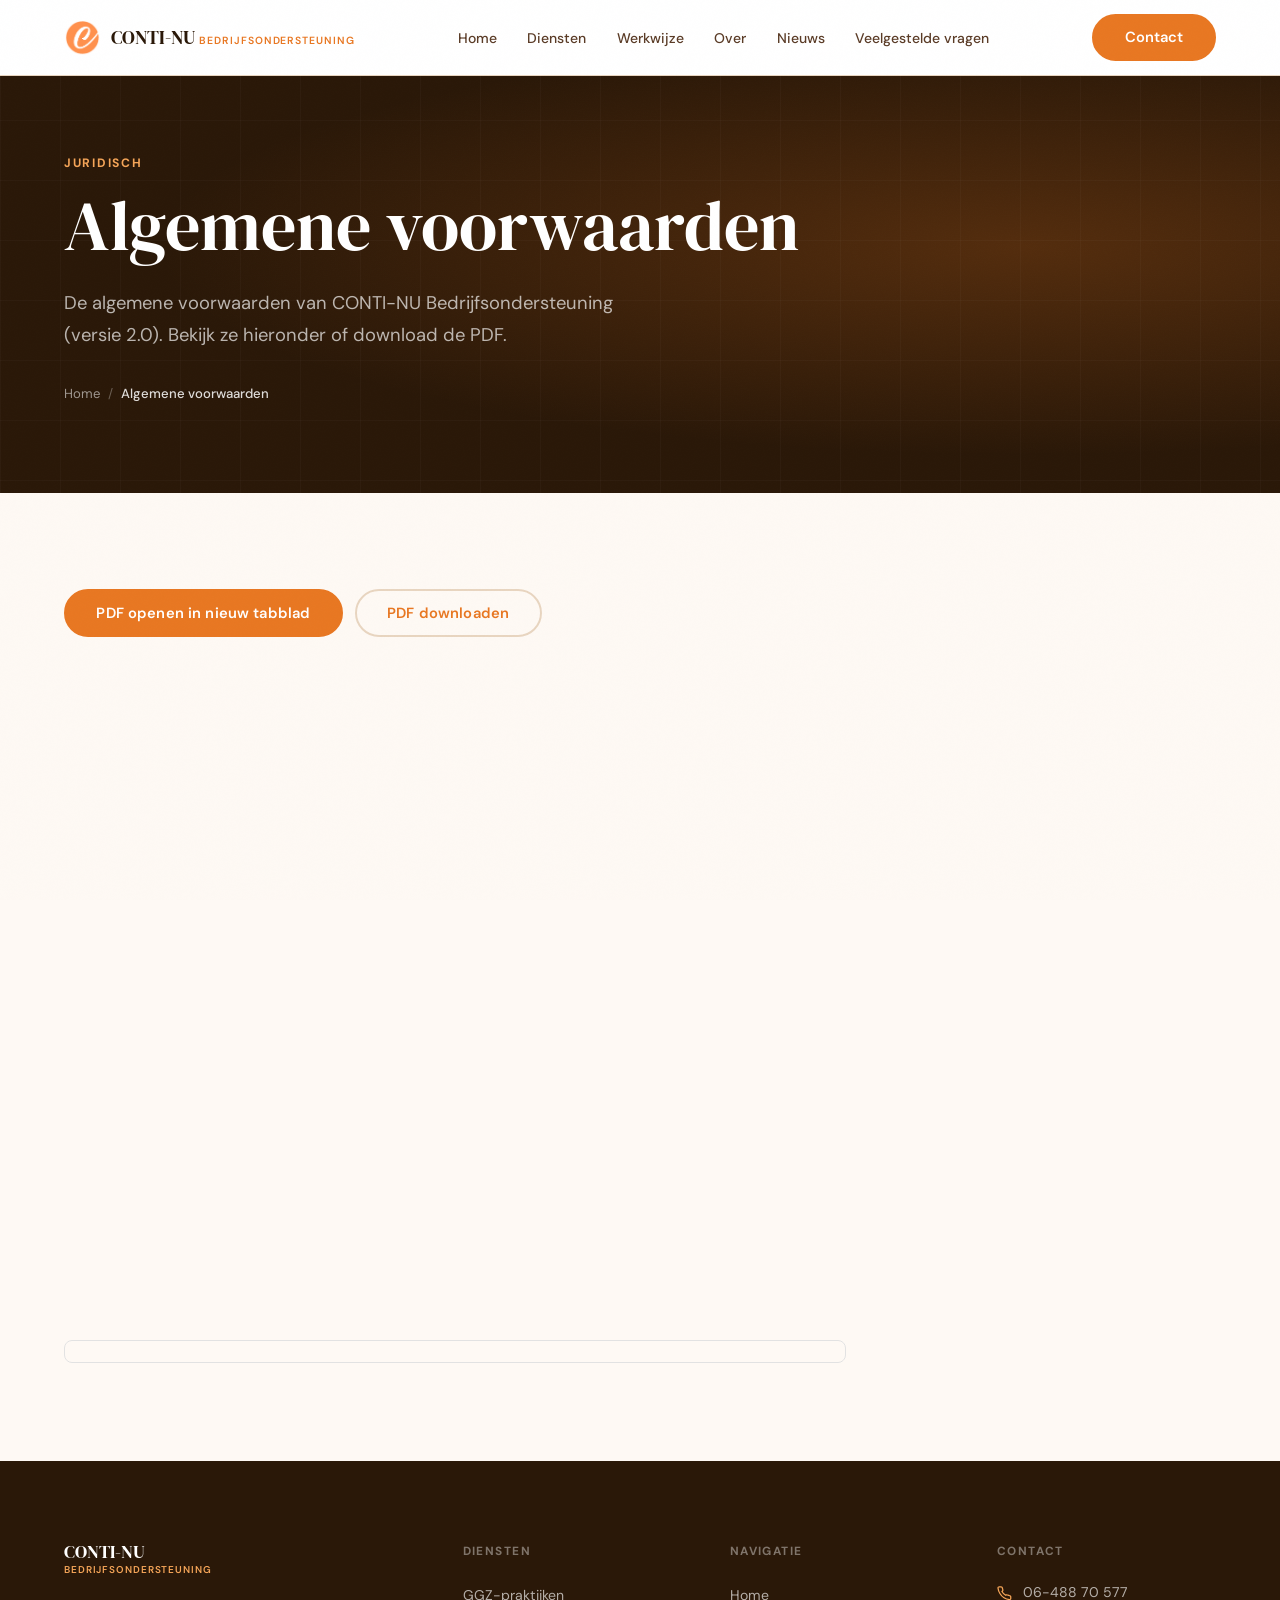
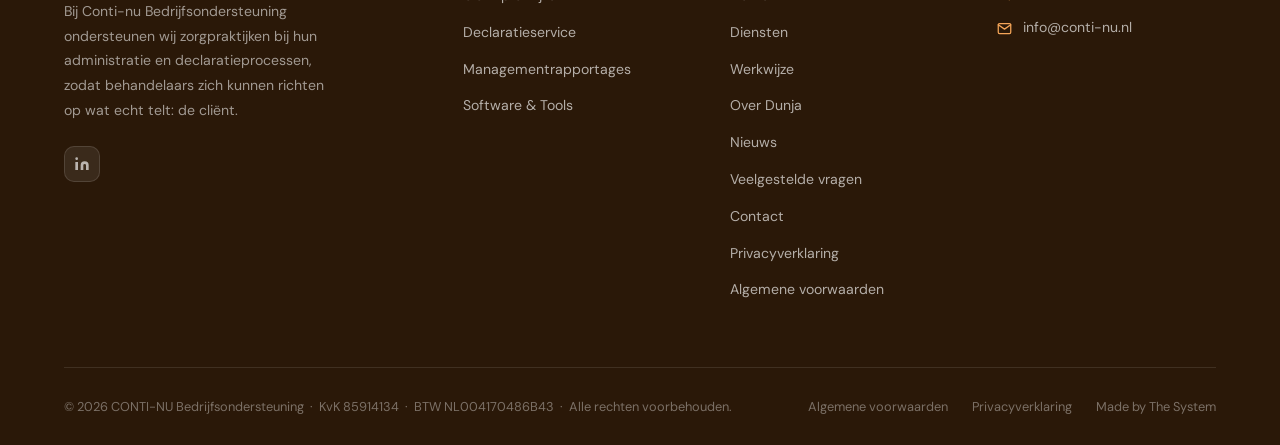
==== algemene-voorwaarden.html @ f563f88d "GGZ-herpositionering: Fysio eruit, nieuwe FAQ-pagina + logo's - Alle Fysio/FRM/FysioRoadmap-teksten " ====
<!DOCTYPE html>
<html lang="nl">
<head>
  <meta charset="UTF-8">
  <meta name="viewport" content="width=device-width, initial-scale=1.0">
  <title>Algemene voorwaarden | CONTI-NU Bedrijfsondersteuning</title>
  <meta name="description" content="Algemene voorwaarden van CONTI-NU Bedrijfsondersteuning (versie 2.0). Bekijk of download de voorwaarden als PDF.">
  <meta name="robots" content="noindex, follow">
  <link rel="canonical" href="https://conti-nu-website.vercel.app/algemene-voorwaarden">
  <link rel="icon" href="Assets/favicon.png" type="image/png">
  <link rel="stylesheet" href="css/style.css">
</head>
<body>

<!-- ═══════════════════════════════ NAVIGATION ═══ -->
<nav class="nav" id="nav" role="navigation" aria-label="Hoofdnavigatie">
  <div class="nav-inner">
    <a href="/" class="nav-logo" aria-label="CONTI-NU Bedrijfsondersteuning - Home">
      <img src="Assets/favicon.png" alt="" class="nav-logo-mark" aria-hidden="true">
      <div class="nav-logo-text">
        <span class="nav-logo-name">CONTI-NU</span>
        <span class="nav-logo-sub">Bedrijfsondersteuning</span>
      </div>
    </a>
    <ul class="nav-links" role="list">
      <li><a href="/"      class="nav-link">Home</a></li>
      <li><a href="/diensten"   class="nav-link">Diensten</a></li>
      <li><a href="/werkwijze"  class="nav-link">Werkwijze</a></li>
      <li><a href="/over"       class="nav-link">Over</a></li>
      <li><a href="/nieuws"     class="nav-link">Nieuws</a></li>
      <li><a href="/veelgestelde-vragen" class="nav-link">Veelgestelde vragen</a></li>
    </ul>
    <a href="/contact" class="btn btn-primary nav-cta">Contact</a>
    <button class="nav-hamburger" id="hamburger" aria-label="Menu openen" aria-expanded="false" aria-controls="mobile-menu">
      <span></span><span></span><span></span>
    </button>
  </div>
</nav>

<nav class="mobile-menu" id="mobile-menu" aria-label="Mobiele navigatie">
  <a href="/"     class="nav-link">Home</a>
  <a href="/diensten"  class="nav-link">Diensten</a>
  <a href="/werkwijze" class="nav-link">Werkwijze</a>
  <a href="/over"      class="nav-link">Over</a>
  <a href="/nieuws"    class="nav-link">Nieuws</a>
  <a href="/veelgestelde-vragen" class="nav-link">Veelgestelde vragen</a>
  <a href="/contact"   class="btn btn-primary">Contact opnemen</a>
</nav>

<header class="page-hero">
  <div class="page-hero-inner">
    <span class="eyebrow">Juridisch</span>
    <h1>Algemene voorwaarden</h1>
    <p class="lead">De algemene voorwaarden van CONTI-NU Bedrijfsondersteuning (versie 2.0). Bekijk ze hieronder of download de PDF.</p>
    <nav class="breadcrumb" aria-label="Kruimelpad">
      <a href="/">Home</a>
      <span class="breadcrumb-sep" aria-hidden="true">/</span>
      <strong class="breadcrumb-current" aria-current="page">Algemene voorwaarden</strong>
    </nav>
  </div>
</header>

<main>

<!-- ═══════════════════════════════ CONTENT ══════ -->
<section class="section">
  <div class="container">
    <div class="privacy-content">

      <div style="display:flex;flex-wrap:wrap;gap:12px;align-items:center;">
        <a href="Assets/Algemene-Voorwaarden-Conti-nu.pdf" class="btn btn-primary" target="_blank" rel="noopener" style="color:#fff;text-decoration:none;">PDF openen in nieuw tabblad</a>
        <a href="Assets/Algemene-Voorwaarden-Conti-nu.pdf" class="btn btn-outline" download style="text-decoration:none;">PDF downloaden</a>
      </div>

      <!-- Ingebedde PDF-viewer; valt terug op de download-link als de browser geen PDF inline toont (bv. mobiel) -->
      <object data="Assets/Algemene-Voorwaarden-Conti-nu.pdf#view=FitH" type="application/pdf"
              style="width:100%;height:80vh;min-height:600px;border:1px solid #e2e2e2;border-radius:8px;margin-top:20px;">
        <iframe src="Assets/Algemene-Voorwaarden-Conti-nu.pdf#view=FitH" title="Algemene voorwaarden CONTI-NU (PDF)"
                style="width:100%;height:80vh;min-height:600px;border:0;">
          <p>Uw browser kan deze PDF niet weergeven.
             <a href="Assets/Algemene-Voorwaarden-Conti-nu.pdf" target="_blank" rel="noopener">Klik hier om de algemene voorwaarden te openen</a>.</p>
        </iframe>
      </object>

    </div>
  </div>
</section>

</main>

<!-- ═══════════════════════════════ FOOTER ═══════ -->
<footer class="footer" role="contentinfo">
  <div class="container">
    <div class="footer-grid">

      <div class="footer-brand">
        <div class="footer-logo">

          <div>
            <div class="footer-logo-name">CONTI-NU</div>
            <div class="footer-logo-sub">Bedrijfsondersteuning</div>
          </div>
        </div>
        <p>Bij Conti-nu Bedrijfsondersteuning ondersteunen wij zorgpraktijken bij hun administratie en declaratieprocessen, zodat behandelaars zich kunnen richten op wat echt telt: de cliënt.</p>
        <div class="footer-social">
          <a href="https://www.linkedin.com/company/conti-nu/" class="footer-social-link" target="_blank" rel="noopener noreferrer" aria-label="LinkedIn van Dunja Tagliola">
            <svg viewBox="0 0 24 24" fill="currentColor" aria-hidden="true"><path d="M16 8a6 6 0 0 1 6 6v7h-4v-7a2 2 0 0 0-2-2 2 2 0 0 0-2 2v7h-4v-7a6 6 0 0 1 6-6zM2 9h4v12H2z"/><circle cx="4" cy="4" r="2"/></svg>
          </a>
        </div>
      </div>

      <div>
        <div class="footer-col-title">Diensten</div>
        <ul class="footer-links" role="list">
          <li><a href="diensten.html#ggz"          class="footer-link">GGZ-praktijken</a></li>
          <li><a href="diensten.html#declaratie"    class="footer-link">Declaratieservice</a></li>
          <li><a href="diensten.html#rapportages"   class="footer-link">Managementrapportages</a></li>
          <li><a href="diensten.html#software"      class="footer-link">Software &amp; Tools</a></li>
        </ul>
      </div>

      <div>
        <div class="footer-col-title">Navigatie</div>
        <ul class="footer-links" role="list">
          <li><a href="/"     class="footer-link">Home</a></li>
          <li><a href="/diensten"  class="footer-link">Diensten</a></li>
          <li><a href="/werkwijze" class="footer-link">Werkwijze</a></li>
          <li><a href="/over"      class="footer-link">Over Dunja</a></li>
          <li><a href="/nieuws"    class="footer-link">Nieuws</a></li>
          <li><a href="/veelgestelde-vragen" class="footer-link">Veelgestelde vragen</a></li>
          <li><a href="/contact"   class="footer-link">Contact</a></li>
          <li><a href="/privacyverklaring" class="footer-link">Privacyverklaring</a></li>
          <li><a href="/algemene-voorwaarden" class="footer-link">Algemene voorwaarden</a></li>
        </ul>
      </div>

      <div>
        <div class="footer-col-title">Contact</div>
        <div class="footer-contact-row">
          <svg viewBox="0 0 24 24" fill="none" stroke="currentColor" stroke-width="2" stroke-linecap="round" stroke-linejoin="round" aria-hidden="true"><path d="M22 16.92v3a2 2 0 0 1-2.18 2 19.79 19.79 0 0 1-8.63-3.07A19.5 19.5 0 0 1 4.69 12a19.79 19.79 0 0 1-3.07-8.67A2 2 0 0 1 3.6 1.27h3a2 2 0 0 1 2 1.72c.127.96.361 1.903.7 2.81a2 2 0 0 1-.45 2.11L7.91 8.85a16 16 0 0 0 6 6l1.27-.64a2 2 0 0 1 2.11.45c.907.339 1.85.573 2.81.7A2 2 0 0 1 22 16.92z"/></svg>
          <a href="tel:+31648870577">06-488 70 577</a>
        </div>
        <div class="footer-contact-row">
          <svg viewBox="0 0 24 24" fill="none" stroke="currentColor" stroke-width="2" stroke-linecap="round" stroke-linejoin="round" aria-hidden="true"><path d="M4 4h16c1.1 0 2 .9 2 2v12c0 1.1-.9 2-2 2H4c-1.1 0-2-.9-2-2V6c0-1.1.9-2 2-2z"/><polyline points="22,6 12,13 2,6"/></svg>
          <a href="mailto:info@conti-nu.nl">info@conti-nu.nl</a>
        </div>
      </div>

    </div>

    <div class="footer-bottom">
      <span class="footer-bottom-copy">&copy; 2026 CONTI-NU Bedrijfsondersteuning &nbsp;&middot;&nbsp; KvK 85914134 &nbsp;&middot;&nbsp; BTW NL004170486B43 &nbsp;&middot;&nbsp; Alle rechten voorbehouden.</span>
      <div class="footer-bottom-links">
        <a href="/algemene-voorwaarden">Algemene voorwaarden</a>
        <a href="/privacyverklaring">Privacyverklaring</a>
        <a href="https://thesystem.nl" target="_blank" rel="noopener">Made by The System</a>
      </div>
    </div>
  </div>
</footer>

<button class="back-to-top" id="back-to-top" aria-label="Terug naar boven">
  <svg viewBox="0 0 24 24" fill="none" stroke="currentColor" stroke-width="2.5" stroke-linecap="round" stroke-linejoin="round" aria-hidden="true"><polyline points="18 15 12 9 6 15"/></svg>
</button>

<script>
(function () {
  const nav = document.getElementById('nav');
  const btt = document.getElementById('back-to-top');
  window.addEventListener('scroll', () => {
    nav.classList.toggle('scrolled', window.scrollY > 20);
    btt.classList.toggle('visible',  window.scrollY > 400);
  }, { passive: true });

  const ham = document.getElementById('hamburger');
  const mob = document.getElementById('mobile-menu');
  ham.addEventListener('click', () => {
    const open = mob.classList.toggle('open');
    ham.classList.toggle('open', open);
    ham.setAttribute('aria-expanded', open);
    document.body.style.overflow = open ? 'hidden' : '';
  });
  mob.querySelectorAll('a').forEach(a => {
    a.addEventListener('click', () => {
      mob.classList.remove('open');
      ham.classList.remove('open');
      ham.setAttribute('aria-expanded', 'false');
      document.body.style.overflow = '';
    });
  });

  btt.addEventListener('click', () => window.scrollTo({ top: 0, behavior: 'smooth' }));
})();
</script>

</body>
</html>
---- css/style.css ----
/* ================================================
   CONTI-NU BEDRIJFSONDERSTEUNING — Design System
   Warm Dutch Editorial Premium
   Fonts: DM Serif Display + DM Sans
   ================================================ */

@import url('https://fonts.googleapis.com/css2?family=DM+Serif+Display:ital@0;1&family=DM+Sans:ital,opsz,wght@0,9..40,300;0,9..40,400;0,9..40,500;0,9..40,600;0,9..40,700;1,9..40,400&display=swap');

/* ── Design Tokens ────────────────────────────── */
:root {
  --orange:        #E87722;
  --orange-dark:   #C4611A;
  --orange-light:  #F5A558;
  --orange-pale:   #FDF0E3;
  --cream:         #FEF9F4;
  --cream-mid:     #F7EEE4;
  --cream-dark:    #EFE0CC;
  --brown:         #2A1808;
  --brown-mid:     #5A3B26;
  --brown-light:   #9A7360;
  --text:          #2A1808;
  --text-muted:    #806654;
  --border:        #E8D5C0;
  --white:         #FFFFFF;

  --sh-sm:  0 2px 12px rgba(42,24,8,.06);
  --sh:     0 4px 24px rgba(42,24,8,.09);
  --sh-md:  0 8px 40px rgba(42,24,8,.13);
  --sh-lg:  0 16px 64px rgba(42,24,8,.18);

  --r-xs:   6px;
  --r-sm:   10px;
  --r:      14px;
  --r-lg:   20px;
  --r-xl:   28px;
  --r-2xl:  40px;
  --r-full: 9999px;

  --font-d: 'DM Serif Display', Georgia, 'Times New Roman', serif;
  --font-b: 'DM Sans', -apple-system, BlinkMacSystemFont, sans-serif;

  --t:      all 0.28s ease;
  --t-slow: all 0.5s ease;

  --max-w:     1200px;
  --nav-h:     76px;
}

/* ── Reset ────────────────────────────────────── */
*,*::before,*::after { box-sizing: border-box; margin: 0; padding: 0; }
html { scroll-behavior: smooth; font-size: 16px; }
body {
  font-family: var(--font-b);
  color: var(--text);
  background: var(--cream);
  line-height: 1.7;
  overflow-x: hidden;
  -webkit-font-smoothing: antialiased;
  -moz-osx-font-smoothing: grayscale;
}
img { max-width: 100%; height: auto; display: block; }
a { text-decoration: none; color: inherit; transition: var(--t); }
ul, ol { list-style: none; }
button { font-family: var(--font-b); cursor: pointer; }

/* Grain texture overlay */
body::after {
  content: '';
  position: fixed; inset: 0;
  pointer-events: none;
  z-index: 9999;
  opacity: .35;
  background-image: url("data:image/svg+xml,%3Csvg xmlns='http://www.w3.org/2000/svg' width='300' height='300'%3E%3Cfilter id='n'%3E%3CfeTurbulence type='fractalNoise' baseFrequency='.85' numOctaves='4' stitchTiles='stitch'/%3E%3C/filter%3E%3Crect width='100%25' height='100%25' filter='url(%23n)' opacity='.04'/%3E%3C/svg%3E");
}

/* ── Typography ───────────────────────────────── */
h1,h2,h3,h4,h5,h6 {
  font-family: var(--font-d);
  font-weight: 400;
  line-height: 1.15;
  color: var(--brown);
}
h1 { font-size: clamp(2.6rem, 5.5vw, 4.75rem); }
h2 { font-size: clamp(2rem,   3.8vw, 3.2rem);  }
h3 { font-size: clamp(1.4rem, 2.5vw, 2rem);    }
h4 { font-size: clamp(1.1rem, 1.8vw, 1.35rem); }
p  { line-height: 1.78; color: var(--text-muted); }
strong { font-weight: 600; color: var(--brown); }

.lead {
  font-size: 1.15rem;
  line-height: 1.75;
  color: var(--text-muted);
}

/* ── Layout ───────────────────────────────────── */
.container { max-width: var(--max-w); margin: 0 auto; padding: 0 1.5rem; }

.section     { padding: 6rem 0; }
.section-sm  { padding: 4rem 0; }
.section-lg  { padding: 9rem 0; }

.section-dark {
  background: var(--brown);
}
.section-dark h1,.section-dark h2,.section-dark h3,.section-dark h4 { color: var(--white); }
.section-dark p { color: rgba(255,255,255,.68); }

.section-cream { background: var(--cream-mid); }

.grid-2 { display: grid; grid-template-columns: repeat(2,1fr); gap: 2rem; }
.grid-3 { display: grid; grid-template-columns: repeat(3,1fr); gap: 2rem; }
.grid-4 { display: grid; grid-template-columns: repeat(4,1fr); gap: 1.5rem; }

/* ── Section Header ───────────────────────────── */
.section-header { margin-bottom: 3.5rem; }
.section-header.center { text-align: center; max-width: 640px; margin-inline: auto; }

.eyebrow {
  display: inline-block;
  font-size: .76rem; font-weight: 700;
  letter-spacing: .14em; text-transform: uppercase;
  color: var(--orange);
  margin-bottom: .75rem;
}
.eyebrow-light { color: var(--orange-light); }

/* ── Buttons ──────────────────────────────────── */
.btn {
  display: inline-flex; align-items: center; gap: .5rem;
  padding: .9rem 1.9rem;
  font-family: var(--font-b); font-size: .92rem; font-weight: 600;
  letter-spacing: .01em;
  border-radius: var(--r-full);
  border: 2px solid transparent;
  cursor: pointer;
  transition: var(--t);
  white-space: nowrap;
  line-height: 1;
}
.btn svg { width: 1.1em; height: 1.1em; flex-shrink: 0; }

.btn-primary {
  background: var(--orange); color: var(--white); border-color: var(--orange);
}
.btn-primary:hover {
  background: var(--orange-dark); border-color: var(--orange-dark);
  transform: translateY(-2px);
  box-shadow: 0 8px 24px rgba(232,119,34,.38);
}
.btn-outline {
  background: transparent; color: var(--brown); border-color: var(--border);
}
.btn-outline:hover {
  border-color: var(--orange); color: var(--orange);
  background: var(--orange-pale);
  transform: translateY(-2px);
}
.btn-white {
  background: var(--white); color: var(--orange); border-color: var(--white);
}
.btn-white:hover {
  background: var(--cream); transform: translateY(-2px);
  box-shadow: 0 8px 24px rgba(255,255,255,.28);
}
.btn-white-outline {
  background: transparent; color: var(--white); border-color: rgba(255,255,255,.55);
}
.btn-white-outline:hover {
  background: rgba(255,255,255,.1); border-color: var(--white);
}
.btn-lg { padding: 1.1rem 2.4rem; font-size: 1rem; }

/* ── Navigation ───────────────────────────────── */
.nav {
  position: fixed; top: 0; left: 0; right: 0; z-index: 100;
  height: var(--nav-h);
  background: #fff;
  border-bottom: 1px solid var(--border);
  transition: box-shadow .35s ease, height .35s ease;
}
.nav.scrolled {
  box-shadow: 0 2px 20px rgba(0,0,0,.08);
  height: calc(var(--nav-h) - 10px);
}
.nav-inner {
  max-width: var(--max-w); margin: 0 auto;
  padding: 0 1.5rem; height: 100%;
  display: flex; align-items: center; justify-content: space-between; gap: 2rem;
}
.nav-logo { flex-shrink: 0; display: flex; align-items: center; gap: .7rem; }
.nav-logo-mark {
  width: 36px; height: 36px;
  flex-shrink: 0;
}
.nav-logo-text { line-height: 1.15; }
.nav-logo-name { font-family: var(--font-d); font-size: 1.2rem; color: var(--brown); }
.nav-logo-sub  { font-size: .65rem; font-weight: 600; letter-spacing: .09em; text-transform: uppercase; color: var(--orange); }
.nav-links { display: flex; align-items: center; gap: .2rem; }
.nav-link {
  padding: .5rem .85rem;
  font-size: .875rem; font-weight: 500;
  color: var(--brown-mid);
  border-radius: var(--r-full);
  transition: var(--t);
}
.nav-link:hover, .nav-link.active { color: var(--orange); background: var(--orange-pale); }
.nav-cta { flex-shrink: 0; }

/* Hamburger */
.nav-hamburger {
  display: none; flex-direction: column; gap: 5px;
  cursor: pointer; padding: .5rem;
  border: none; background: none;
}
.nav-hamburger span {
  display: block; width: 23px; height: 2px;
  background: var(--brown); border-radius: 2px; transition: var(--t);
}
.nav-hamburger.open span:nth-child(1) { transform: translateY(7px) rotate(45deg); }
.nav-hamburger.open span:nth-child(2) { opacity: 0; }
.nav-hamburger.open span:nth-child(3) { transform: translateY(-7px) rotate(-45deg); }

/* Mobile menu */
.mobile-menu {
  display: none; position: fixed; inset: 0; z-index: 99;
  background: var(--cream);
  padding: calc(var(--nav-h) + 2rem) 1.5rem 2rem;
  flex-direction: column; gap: .5rem;
  overflow-y: auto;
}
.mobile-menu.open { display: flex; }
.mobile-menu .nav-link { font-size: 1.25rem; padding: .7rem 1rem; }
.mobile-menu .btn { margin-top: 1.25rem; justify-content: center; }

/* ── Page Hero ────────────────────────────────── */
.page-hero {
  padding-top: calc(var(--nav-h) + 4.5rem);
  padding-bottom: 5.5rem;
  background: var(--brown);
  position: relative; overflow: hidden;
}
.page-hero::before {
  content: '';
  position: absolute; inset: 0;
  background: radial-gradient(ellipse at 80% 50%, rgba(232,119,34,.22) 0%, transparent 60%);
}
.page-hero::after {
  content: '';
  position: absolute; inset: 0;
  background-image: linear-gradient(rgba(255,255,255,.025) 1px, transparent 1px),
                    linear-gradient(90deg, rgba(255,255,255,.025) 1px, transparent 1px);
  background-size: 60px 60px;
}
.page-hero-inner {
  position: relative; z-index: 1;
  max-width: var(--max-w); margin: 0 auto; padding: 0 1.5rem;
}
.page-hero .eyebrow { color: var(--orange-light); margin-bottom: .75rem; }
.page-hero h1 { color: var(--white); max-width: 780px; }
.page-hero .lead { color: rgba(255,255,255,.68); max-width: 600px; margin-top: 1.25rem; }
.breadcrumb {
  display: flex; align-items: center; gap: .5rem; flex-wrap: wrap;
  margin-top: 2rem; font-size: .82rem;
}
.breadcrumb a { color: rgba(255,255,255,.55); }
.breadcrumb a:hover { color: var(--orange-light); }
.breadcrumb-sep { color: rgba(255,255,255,.3); }
.breadcrumb-current { color: rgba(255,255,255,.85); font-weight: 500; }

/* ── Card ─────────────────────────────────────── */
.card {
  background: var(--white);
  border: 1px solid var(--border);
  border-radius: var(--r-lg);
  padding: 2rem;
  transition: var(--t);
}
.card:hover {
  border-color: var(--orange-light);
  box-shadow: var(--sh-md);
  transform: translateY(-4px);
}
.card-icon {
  width: 50px; height: 50px; border-radius: var(--r);
  background: var(--orange-pale);
  display: flex; align-items: center; justify-content: center;
  color: var(--orange); margin-bottom: 1.25rem; flex-shrink: 0;
}
.card-icon svg { width: 22px; height: 22px; }

/* ── Hero (homepage) ──────────────────────────── */
.hero {
  min-height: 100svh;
  padding-top: var(--nav-h);
  background: var(--brown);
  position: relative; display: flex; align-items: center; overflow: hidden;
}
.hero-bg {
  position: absolute; inset: 0;
  background:
    radial-gradient(ellipse at 72% 38%, rgba(232,119,34,.22) 0%, transparent 52%),
    radial-gradient(ellipse at 18% 78%, rgba(232,119,34,.08) 0%, transparent 48%);
}
.hero-grid-lines {
  position: absolute; inset: 0;
  background-image:
    linear-gradient(rgba(255,255,255,.028) 1px, transparent 1px),
    linear-gradient(90deg, rgba(255,255,255,.028) 1px, transparent 1px);
  background-size: 72px 72px;
}
.hero-inner {
  position: relative; z-index: 1;
  max-width: var(--max-w); margin: 0 auto;
  padding: 5rem 1.5rem 6.5rem;
  display: grid; grid-template-columns: 1fr 1fr; gap: 4.5rem; align-items: center;
}
.hero-content .eyebrow { color: var(--orange-light); opacity:0; animation: fsUp .6s ease .18s forwards; }

.hero-title {
  color: var(--white); margin-bottom: 1.5rem;
  opacity: 0; animation: fsUp .65s ease .32s forwards;
}
.hero-title em { font-style: italic; color: var(--orange-light); }

.hero-text {
  color: rgba(255,255,255,.7); font-size: 1.08rem;
  max-width: 520px; margin-bottom: 2.5rem;
  opacity: 0; animation: fsUp .65s ease .48s forwards;
}
.hero-actions {
  display: flex; gap: 1rem; flex-wrap: wrap;
  opacity: 0; animation: fsUp .65s ease .64s forwards;
}

/* Hero card (quote) */
.hero-card {
  background: rgba(255,255,255,.07);
  border: 1px solid rgba(255,255,255,.14);
  border-radius: var(--r-xl);
  padding: 2.5rem; backdrop-filter: blur(12px);
  opacity: 0; animation: fsIn .7s ease .82s forwards;
}
.hero-card-quote {
  font-family: var(--font-d); font-style: italic; font-size: 1.18rem;
  color: rgba(255,255,255,.92); line-height: 1.65; margin-bottom: 1.75rem;
}
.hero-card-quote::before { content: '\201C'; color: var(--orange-light); font-size: 1.4em; line-height: 0; vertical-align: -.2em; margin-right: .1em; }
.hero-card-author { display: flex; align-items: center; gap: 1rem; }
.hero-card-avatar {
  width: 46px; height: 46px; border-radius: 50%;
  background: var(--orange);
  display: flex; align-items: center; justify-content: center;
  font-family: var(--font-d); font-size: 1rem; color: var(--white);
  flex-shrink: 0; overflow: hidden;
}
.hero-card-avatar img { width: 100%; height: 100%; object-fit: cover; }
.hero-card-name { font-size: .88rem; font-weight: 600; color: var(--white); line-height: 1.4; }
.hero-card-role { font-size: .78rem; color: rgba(255,255,255,.52); line-height: 1.4; }

/* ── Stats bar ────────────────────────────────── */
.stats-bar {
  background: var(--white);
  border-bottom: 1px solid var(--border);
  padding: 2.5rem 0;
}
.stats-bar-inner {
  max-width: var(--max-w); margin: 0 auto; padding: 0 1.5rem;
  display: grid; grid-template-columns: repeat(4,1fr);
}
.stat-item {
  padding: 0 2rem; border-right: 1px solid var(--border);
  text-align: center;
}
.stat-item:first-child { padding-left: 0; }
.stat-item:last-child  { border-right: none; padding-right: 0; }
.stat-number {
  font-family: var(--font-d); font-size: 2.6rem;
  color: var(--orange); line-height: 1; margin-bottom: .35rem;
}
.stat-label { font-size: .82rem; font-weight: 500; color: var(--text-muted); }

/* ── About home ───────────────────────────────── */
.about-home {
  display: grid; grid-template-columns: 1fr 1.2fr; gap: 5.5rem; align-items: center;
}
.about-img-wrap {
  position: relative;
  padding-bottom: 3rem; padding-right: 3rem;
}
.about-img-wrap .img-frame {
  border-radius: var(--r-xl); overflow: hidden;
  aspect-ratio: 4/5; background: var(--cream-dark);
  box-shadow: var(--sh-md);
}
.about-img-wrap .img-frame img { width: 100%; height: 100%; object-fit: cover; object-position: top center; }
.about-img-badge {
  position: absolute; bottom: -2rem; right: -2rem; z-index: 2;
  background: var(--orange); color: var(--white);
  border-radius: var(--r-lg); padding: 2.25rem 2.5rem;
  box-shadow: var(--sh-lg); width: 280px; word-break: break-word;
}
.badge-number { font-family: var(--font-d); font-size: 1.7rem; line-height: 1.2; margin-bottom: .5rem; }
.badge-text   { font-size: 1.1rem; font-weight: 600; font-style: italic; opacity: .95; line-height: 1.4; }

.about-home-content { display: flex; flex-direction: column; gap: 1.5rem; }

/* ── Service cards (homepage preview) ──────────── */
.service-preview-grid { display: grid; grid-template-columns: repeat(3,1fr); gap: 1.5rem; }

.service-card {
  background: var(--white); border: 1px solid var(--border);
  border-radius: var(--r-lg); padding: 1.75rem;
  transition: var(--t); display: flex; flex-direction: column; gap: .9rem;
}
.service-card:hover {
  border-color: var(--orange); box-shadow: var(--sh-md); transform: translateY(-4px);
}
.service-num {
  font-family: var(--font-d); font-size: 2.8rem; color: var(--cream-dark);
  line-height: 1; transition: var(--t);
}
.service-card:hover .service-num { color: var(--orange-light); }
.service-card h3,
.service-card h4 { color: var(--brown); margin: 0; font-size: 1.1rem; font-family: var(--font-b); font-weight: 600; }
.service-card p  { font-size: .875rem; margin: 0; }

/* ── Logos grid ───────────────────────────────── */
.logos-grid {
  display: grid; grid-template-columns: repeat(6,1fr); gap: 1.25rem; align-items: center;
}
.logo-item {
  display: flex; align-items: center; justify-content: center;
  padding: 1rem; height: 68px;
  border-radius: var(--r); background: var(--white);
  border: 1px solid var(--border); transition: var(--t);
  font-size: .78rem; font-weight: 600; color: var(--text-muted); text-align: center;
}
.logo-item img { max-height: 34px; width: auto; object-fit: contain; filter: grayscale(1); opacity: .55; transition: var(--t); }
.logo-item:hover { border-color: var(--orange-light); box-shadow: var(--sh-sm); }
.logo-item:hover img { filter: none; opacity: 1; }

/* ── Testimonials ─────────────────────────────── */
.testimonials-grid { display: grid; grid-template-columns: repeat(2,1fr); gap: 2rem; }

.testimonial {
  background: var(--white); border: 1px solid var(--border);
  border-radius: var(--r-xl); padding: 2.5rem;
  display: flex; flex-direction: column; gap: 1.5rem;
  transition: var(--t);
}
.testimonial:hover { box-shadow: var(--sh-md); transform: translateY(-4px); }
.testimonial-open-quote {
  font-size: 3.5rem; line-height: 1; color: var(--orange);
  font-family: Georgia, serif; margin-bottom: -.5rem;
}
.testimonial-text { font-size: .93rem; line-height: 1.8; color: var(--text-muted); flex: 1; }
.testimonial-author {
  display: flex; align-items: center; gap: 1rem;
  padding-top: 1.25rem; border-top: 1px solid var(--border);
}
.testimonial-avatar {
  width: 48px; height: 48px; border-radius: 50%;
  background: var(--orange-pale); color: var(--orange);
  display: flex; align-items: center; justify-content: center;
  font-family: var(--font-d); font-size: 1.1rem;
  flex-shrink: 0; overflow: hidden;
}
.testimonial-avatar img { width: 100%; height: 100%; object-fit: cover; }
.testimonial-name { font-size: .88rem; font-weight: 700; color: var(--brown); line-height: 1.4; }
.testimonial-role { font-size: .78rem; color: var(--text-muted); line-height: 1.4; }

/* ── CTA section ──────────────────────────────── */
.cta-section {
  background: var(--brown); position: relative; overflow: hidden;
}
.cta-section::before {
  content: ''; position: absolute; inset: 0;
  background: radial-gradient(ellipse at 25% 50%, rgba(232,119,34,.24) 0%, transparent 58%);
}
.cta-section::after {
  content: ''; position: absolute; inset: 0;
  background-image: linear-gradient(rgba(255,255,255,.022) 1px, transparent 1px),
                    linear-gradient(90deg, rgba(255,255,255,.022) 1px, transparent 1px);
  background-size: 60px 60px;
}
.cta-inner {
  position: relative; z-index: 1;
  max-width: 720px; margin: 0 auto; text-align: center; padding: 7rem 1.5rem;
}
.cta-inner h2   { color: var(--white); margin-bottom: 1rem; }
.cta-inner p    { color: rgba(255,255,255,.7); font-size: 1.05rem; margin-bottom: 2.5rem; }
.cta-actions    { display: flex; gap: 1rem; justify-content: center; flex-wrap: wrap; }

/* ── Werkwijze steps ──────────────────────────── */
.steps-list { display: flex; flex-direction: column; }
.step-item {
  display: grid; grid-template-columns: 88px 1fr; gap: 2rem;
  padding: 3.25rem 0; border-bottom: 1px solid var(--border);
  align-items: start; transition: var(--t);
}
.step-item:last-child { border-bottom: none; }
.step-item:hover { padding-left: .5rem; }
.step-num {
  font-family: var(--font-d); font-size: 4.5rem;
  color: var(--cream-dark); line-height: 1; transition: var(--t);
}
.step-item:hover .step-num { color: var(--orange-light); }
.step-body h3 { margin-bottom: .75rem; }
.step-body p  { max-width: 620px; }

/* ── Diensten page ────────────────────────────── */
.dienst-block { padding: 4rem 0; border-bottom: 1px solid var(--border); }
.dienst-block:last-child { border-bottom: none; }
.dienst-block-header { margin-bottom: 2.5rem; }
.dienst-block-title-row {
  display: flex; align-items: baseline; gap: 1.25rem; flex-wrap: wrap; margin-bottom: 1rem;
}
.dienst-block-badge {
  display: inline-block; padding: .3rem .9rem;
  background: var(--orange-pale); color: var(--orange);
  border-radius: var(--r-full); font-size: .75rem; font-weight: 700; letter-spacing: .06em; text-transform: uppercase;
}
.dienst-items {
  display: grid; grid-template-columns: repeat(3,1fr); gap: 1.75rem; margin-top: 2rem;
}
.dienst-item { display: flex; flex-direction: column; gap: .75rem; }
.dienst-item-num {
  font-family: var(--font-d); font-size: 2rem; color: var(--orange); line-height: 1;
}
.dienst-item h4 { color: var(--brown); }
.dienst-item p  { font-size: .875rem; }

/* Software tags */
.software-categories { display: flex; flex-direction: column; gap: 2rem; margin-top: 3rem; }
.software-category {}
.software-cat-title {
  font-size: .76rem; font-weight: 700; letter-spacing: .1em; text-transform: uppercase;
  color: var(--brown); margin-bottom: .75rem; padding-bottom: .5rem;
  border-bottom: 2px solid var(--orange-pale);
}
.software-tags { display: flex; flex-wrap: wrap; gap: .5rem; }
.software-tag {
  display: inline-block; padding: .35rem .9rem;
  border-radius: var(--r-full);
  background: var(--white); border: 1.5px solid var(--border);
  font-size: .8rem; font-weight: 500; color: var(--brown-mid);
  transition: var(--t);
}
.software-tag:hover { border-color: var(--orange); color: var(--orange); background: var(--orange-pale); }

/* ── About / Over page ────────────────────────── */
.about-split {
  display: grid; grid-template-columns: 1fr 1.6fr; gap: 5.5rem; align-items: start;
}
.about-photo { position: sticky; top: calc(var(--nav-h) + 2rem); }
.about-photo .img-frame {
  border-radius: var(--r-xl); overflow: hidden;
  aspect-ratio: 3/4; background: var(--cream-dark);
  box-shadow: var(--sh-md);
}
.about-photo .img-frame img { width: 100%; height: 100%; object-fit: cover; }
.about-content { display: flex; flex-direction: column; gap: 2rem; }

/* Team grid */
.team-grid { display: grid; grid-template-columns: repeat(3,1fr); gap: 1.25rem; }
.team-card {
  background: var(--white); border: 1px solid var(--border);
  border-radius: var(--r-lg); padding: 1.75rem;
  text-align: center; transition: var(--t);
}
.team-card:hover { box-shadow: var(--sh); transform: translateY(-3px); }
.team-avatar {
  width: 68px; height: 68px; border-radius: 50%;
  background: var(--orange-pale); color: var(--orange);
  display: flex; align-items: center; justify-content: center;
  font-family: var(--font-d); font-size: 1.5rem;
  margin: 0 auto 1rem; overflow: hidden;
}
.team-avatar img { width: 100%; height: 100%; object-fit: cover; }
.team-name { font-family: var(--font-d); font-size: 1.1rem; color: var(--brown); margin-bottom: .25rem; }
.team-role { font-size: .8rem; color: var(--text-muted); margin-bottom: .85rem; }
.team-bio { font-size: .88rem; color: var(--text); line-height: 1.55; text-align: left; }

/* Checklist */
.checklist { display: flex; flex-direction: column; gap: .8rem; }
.check-item { display: flex; gap: .75rem; align-items: flex-start; }
.check-dot {
  width: 22px; height: 22px; border-radius: 50%;
  background: var(--orange-pale); color: var(--orange);
  display: flex; align-items: center; justify-content: center;
  flex-shrink: 0; margin-top: .18rem;
}
.check-dot svg { width: 11px; height: 11px; }
.check-item span { font-size: .93rem; color: var(--text-muted); line-height: 1.65; }

/* ── Contact page ─────────────────────────────── */
.contact-split {
  display: grid; grid-template-columns: 1fr 1.5fr; gap: 5.5rem; align-items: start;
}
.contact-info { display: flex; flex-direction: column; gap: 2rem; position: sticky; top: calc(var(--nav-h) + 2rem); }
.contact-info-item { display: flex; gap: 1rem; align-items: flex-start; }
.contact-info-icon {
  width: 44px; height: 44px; border-radius: var(--r);
  background: var(--orange-pale); color: var(--orange);
  display: flex; align-items: center; justify-content: center; flex-shrink: 0;
}
.contact-info-icon svg { width: 20px; height: 20px; }
.contact-info-label { font-size: .74rem; font-weight: 700; letter-spacing: .1em; text-transform: uppercase; color: var(--text-muted); margin-bottom: .3rem; }
.contact-info-value { font-size: .97rem; font-weight: 500; color: var(--brown); }
.contact-info-value a:hover { color: var(--orange); }

/* Form */
.form-wrap { background: var(--white); border: 1px solid var(--border); border-radius: var(--r-xl); padding: 2.5rem; }
.form-grid { display: grid; grid-template-columns: 1fr 1fr; gap: 1.25rem; }
.form-group { display: flex; flex-direction: column; gap: .5rem; }
.form-group.full { grid-column: 1 / -1; }
.form-label { font-size: .82rem; font-weight: 700; color: var(--brown); letter-spacing: .02em; }
.form-label .req { color: var(--orange); margin-left: 2px; }
.form-input, .form-textarea, .form-select {
  padding: .85rem 1.1rem;
  border: 1.5px solid var(--border); border-radius: var(--r);
  background: var(--cream); font-family: var(--font-b); font-size: .93rem;
  color: var(--text); transition: var(--t); outline: none; width: 100%;
}
.form-input:focus, .form-textarea:focus, .form-select:focus {
  border-color: var(--orange); background: var(--white);
  box-shadow: 0 0 0 3px rgba(232,119,34,.12);
}
.form-input::placeholder, .form-textarea::placeholder { color: #C4B0A0; }
.form-textarea { resize: vertical; min-height: 140px; }
.form-honey { display: none; }
.form-submit { margin-top: .5rem; }

/* ── News page ────────────────────────────────── */
.news-grid { display: grid; grid-template-columns: repeat(2,1fr); gap: 2rem; }
.news-card {
  background: var(--white); border: 1px solid var(--border);
  border-radius: var(--r-xl); overflow: hidden;
  display: flex; flex-direction: column; transition: var(--t);
}
.news-card:hover { box-shadow: var(--sh-md); transform: translateY(-4px); border-color: var(--orange-light); }
.news-card-img { aspect-ratio: 16/9; background: var(--cream-dark); overflow: hidden; }
.news-card-img img { width: 100%; height: 100%; object-fit: cover; transition: var(--t-slow); }
.news-card:hover .news-card-img img { transform: scale(1.05); }
.news-card-body { padding: 2rem; flex: 1; display: flex; flex-direction: column; gap: .75rem; }
.news-card-cat { font-size: .72rem; font-weight: 700; letter-spacing: .1em; text-transform: uppercase; color: var(--orange); }
.news-card h3 { color: var(--brown); font-size: 1.35rem; transition: var(--t); }
.news-card:hover h3 { color: var(--orange); }
.news-card p { font-size: .9rem; flex: 1; }
.news-card-cta {
  display: inline-flex; align-items: center; gap: .45rem;
  font-size: .85rem; font-weight: 700; color: var(--orange); margin-top: .5rem;
}
.news-card-cta svg { width: 15px; height: 15px; transition: var(--t); }
.news-card:hover .news-card-cta svg { transform: translateX(4px); }

/* Article page */
.article-content { max-width: 700px; margin: 0 auto; }
.article-content h2, .article-content h3 { margin-top: 2rem; margin-bottom: .75rem; }
.article-content p { margin-bottom: 1.25rem; }
.article-content ul { list-style: disc; padding-left: 1.5rem; margin-bottom: 1.25rem; }
.article-content ul li { color: var(--text-muted); margin-bottom: .4rem; }

/* ── Footer ───────────────────────────────────── */
.footer { background: var(--brown); padding: 5rem 0 0; }
.footer-grid {
  display: grid; grid-template-columns: 1.6fr 1fr 1fr 1fr; gap: 3rem;
  padding-bottom: 4rem;
}
.footer-brand { display: flex; flex-direction: column; gap: 1.25rem; }
.footer-logo { display: flex; align-items: center; gap: .7rem; }
.footer-logo-mark {
  width: 38px; height: 38px; border-radius: 50%;
  background: var(--orange);
  display: flex; align-items: center; justify-content: center;
  color: var(--white); font-family: var(--font-d); font-size: 1.2rem; font-style: italic;
  flex-shrink: 0;
}
.footer-logo-name { font-family: var(--font-d); font-size: 1.15rem; color: var(--white); line-height: 1.15; }
.footer-logo-sub  { font-size: .62rem; font-weight: 600; letter-spacing: .09em; text-transform: uppercase; color: var(--orange-light); }
.footer-brand p { color: rgba(255,255,255,.56); font-size: .88rem; max-width: 280px; line-height: 1.75; }
.footer-social { display: flex; gap: .7rem; margin-top: .25rem; }
.footer-social-link {
  width: 36px; height: 36px; border-radius: var(--r-sm);
  background: rgba(255,255,255,.08); border: 1px solid rgba(255,255,255,.12);
  display: flex; align-items: center; justify-content: center;
  color: rgba(255,255,255,.65); transition: var(--t);
}
.footer-social-link:hover { background: var(--orange); border-color: var(--orange); color: var(--white); }
.footer-social-link svg { width: 16px; height: 16px; }
.footer-col-title { font-size: .74rem; font-weight: 700; letter-spacing: .12em; text-transform: uppercase; color: rgba(255,255,255,.4); margin-bottom: 1.25rem; }
.footer-links { display: flex; flex-direction: column; gap: .6rem; }
.footer-link { font-size: .88rem; color: rgba(255,255,255,.65); transition: var(--t); }
.footer-link:hover { color: var(--orange-light); }
.footer-contact-row { display: flex; align-items: center; gap: .7rem; margin-bottom: .7rem; }
.footer-contact-row svg { width: 15px; height: 15px; color: var(--orange-light); flex-shrink: 0; }
.footer-contact-row a { font-size: .88rem; color: rgba(255,255,255,.65); transition: var(--t); }
.footer-contact-row a:hover { color: var(--orange-light); }
.footer-bottom {
  border-top: 1px solid rgba(255,255,255,.1);
  padding: 1.75rem 0;
  display: flex; align-items: center; justify-content: space-between; gap: 1rem; flex-wrap: wrap;
}
.footer-bottom-copy { font-size: .8rem; color: rgba(255,255,255,.38); }
.footer-bottom-links { display: flex; gap: 1.5rem; }
.footer-bottom-links a { font-size: .8rem; color: rgba(255,255,255,.38); transition: var(--t); }
.footer-bottom-links a:hover { color: rgba(255,255,255,.65); }

/* ── Back to top ──────────────────────────────── */
.back-to-top {
  position: fixed; bottom: 1.75rem; right: 1.75rem; z-index: 90;
  width: 44px; height: 44px; border-radius: 50%;
  background: var(--orange); color: var(--white); border: none;
  display: flex; align-items: center; justify-content: center;
  box-shadow: var(--sh-md); cursor: pointer;
  opacity: 0; transform: translateY(16px); transition: var(--t);
}
.back-to-top.visible { opacity: 1; transform: translateY(0); }
.back-to-top:hover { background: var(--orange-dark); transform: translateY(-3px) !important; }
.back-to-top svg { width: 18px; height: 18px; }

/* ── Scroll animations ────────────────────────── */
.aos {
  opacity: 0; transform: translateY(22px);
  transition: opacity .6s ease, transform .6s ease;
}
.aos.d1 { transition-delay: .1s; }
.aos.d2 { transition-delay: .2s; }
.aos.d3 { transition-delay: .3s; }
.aos.d4 { transition-delay: .4s; }
.aos.d5 { transition-delay: .5s; }
.aos.visible { opacity: 1; transform: translateY(0); }

/* ── Keyframes ────────────────────────────────── */
@keyframes fsUp {
  from { opacity: 0; transform: translateY(18px); }
  to   { opacity: 1; transform: translateY(0);    }
}
@keyframes fsIn {
  from { opacity: 0; transform: translateX(18px); }
  to   { opacity: 1; transform: translateX(0);    }
}

/* ── Utilities ────────────────────────────────── */
.text-orange { color: var(--orange) !important; }
.text-muted  { color: var(--text-muted); }
.text-center { text-align: center; }
.divider { height: 1px; background: var(--border); margin: 3rem 0; }
.highlight { color: var(--orange); }
.mt-sm  { margin-top: 1rem; }
.mt-md  { margin-top: 2rem; }
.mt-lg  { margin-top: 3rem; }
.mb-sm  { margin-bottom: 1rem; }
.mb-md  { margin-bottom: 2rem; }
.mb-lg  { margin-bottom: 3rem; }

/* ── Responsive ───────────────────────────────── */
@media (max-width: 1100px) {
  .hero-inner { grid-template-columns: 1fr; }
  .hero-card  { display: none; }
  .about-home { grid-template-columns: 1fr; gap: 3rem; }
  .about-img-wrap { max-width: 380px; }
  .logos-grid { grid-template-columns: repeat(4,1fr); }
  .footer-grid { grid-template-columns: 1fr 1fr; gap: 2rem; }
  .stats-bar-inner { grid-template-columns: repeat(2,1fr); }
  .stat-item { padding: 1.5rem; border-right: none; border-bottom: 1px solid var(--border); }
  .stat-item:nth-last-child(-n+2) { border-bottom: none; }
  .about-split { grid-template-columns: 1fr; gap: 3rem; }
  .about-photo { position: static; max-width: 360px; }
  .contact-split { grid-template-columns: 1fr; gap: 3rem; }
  .contact-info { position: static; }
}
@media (max-width: 768px) {
  :root { --nav-h: 68px; }
  .nav-links, .nav-cta { display: none; }
  .nav-hamburger { display: flex; }
  .grid-2, .grid-3, .grid-4 { grid-template-columns: 1fr; }
  .service-preview-grid { grid-template-columns: 1fr; }
  .testimonials-grid { grid-template-columns: 1fr; }
  .news-grid { grid-template-columns: 1fr; }
  .logos-grid { grid-template-columns: repeat(3,1fr); }
  .footer-grid { grid-template-columns: 1fr; }
  .form-grid  { grid-template-columns: 1fr; }
  .form-group.full { grid-column: auto; }
  .step-item { grid-template-columns: 1fr; gap: .75rem; }
  .step-num  { font-size: 2.8rem; }
  .dienst-items { grid-template-columns: 1fr; }
  .team-grid    { grid-template-columns: 1fr 1fr; }
  .hero-actions  { flex-direction: column; align-items: flex-start; }
  .cta-actions   { flex-direction: column; align-items: center; }
  .footer-bottom { flex-direction: column; text-align: center; }
  .hero-inner { padding: 3.5rem 1.5rem 5rem; }
  .section { padding: 4rem 0; }
  .section-lg { padding: 6rem 0; }
}
@media (max-width: 480px) {
  .logos-grid { grid-template-columns: repeat(2,1fr); }
  .team-grid  { grid-template-columns: 1fr; }
}

/* ── Privacy / Prose ──────────────────────────── */
.privacy-content {
  max-width: 780px;
}
.privacy-content h2 {
  margin-top: 3rem;
  margin-bottom: .75rem;
  font-size: clamp(1.3rem, 2vw, 1.7rem);
}
.privacy-content > p,
.privacy-content > address {
  margin-bottom: 1rem;
}
.privacy-content ul {
  list-style: disc;
  padding-left: 1.5rem;
  margin-bottom: 1rem;
}
.privacy-content ul li {
  margin-bottom: .4rem;
  color: var(--text-muted);
}
.privacy-content address {
  font-style: normal;
  background: var(--orange-pale);
  border-left: 3px solid var(--orange);
  padding: 1.25rem 1.5rem;
  border-radius: 0 var(--r-sm) var(--r-sm) 0;
  margin-bottom: 1rem;
}
.privacy-content address a,
.privacy-content a {
  color: var(--orange);
  text-decoration: underline;
  text-underline-offset: 3px;
}

/* ══════════════════════════════════════════════════
   ANIMATION ENHANCEMENTS
   ══════════════════════════════════════════════════ */

/* ── Page enter ───────────────────────────────── */
@keyframes pageEnter {
  from { opacity: 0; }
  to   { opacity: 1; }
}
body { animation: pageEnter .4s ease both; }

/* ── Hero orb pulse ───────────────────────────── */
@keyframes heroPulse {
  0%, 100% { opacity: 1;  transform: scale(1);    }
  50%       { opacity: .6; transform: scale(1.12); }
}
.hero-bg { animation: heroPulse 9s ease-in-out infinite; }

/* ── Ambient glow pulse (page-hero & CTA) ─────── */
@keyframes glowPulse {
  0%, 100% { opacity: 1; }
  50%       { opacity: .5; }
}
.page-hero::before    { animation: glowPulse 10s ease-in-out infinite; }
.cta-section::before  { animation: glowPulse  7s ease-in-out infinite; }

/* ── AOS — slide from left ────────────────────── */
.aos-left {
  opacity: 0; transform: translateX(-32px);
  transition: opacity .65s ease, transform .65s ease;
}
.aos-left.d1 { transition-delay: .1s; }
.aos-left.d2 { transition-delay: .2s; }
.aos-left.d3 { transition-delay: .3s; }
.aos-left.d4 { transition-delay: .4s; }
.aos-left.d5 { transition-delay: .5s; }
.aos-left.visible { opacity: 1; transform: none; }

/* ── AOS — slide from right ───────────────────── */
.aos-right {
  opacity: 0; transform: translateX(32px);
  transition: opacity .65s ease, transform .65s ease;
}
.aos-right.d1 { transition-delay: .1s; }
.aos-right.d2 { transition-delay: .2s; }
.aos-right.d3 { transition-delay: .3s; }
.aos-right.d4 { transition-delay: .4s; }
.aos-right.d5 { transition-delay: .5s; }
.aos-right.visible { opacity: 1; transform: none; }

/* ── AOS — scale up ───────────────────────────── */
.aos-scale {
  opacity: 0; transform: scale(.92);
  transition: opacity .6s ease, transform .6s ease;
}
.aos-scale.d1 { transition-delay: .1s; }
.aos-scale.d2 { transition-delay: .2s; }
.aos-scale.d3 { transition-delay: .3s; }
.aos-scale.d4 { transition-delay: .4s; }
.aos-scale.d5 { transition-delay: .5s; }
.aos-scale.visible { opacity: 1; transform: none; }

/* ── Button shimmer ───────────────────────────── */
.btn-primary { position: relative; overflow: hidden; }
.btn-primary::after {
  content: '';
  position: absolute; top: 0; left: -100%;
  width: 50%; height: 100%;
  background: linear-gradient(90deg, transparent, rgba(255,255,255,.22), transparent);
  transform: skewX(-18deg);
  pointer-events: none;
}
.btn-primary:hover::after { animation: shimmer .55s ease forwards; }
@keyframes shimmer { to { left: 150%; } }

/* ── Mobile menu slide ────────────────────────── */
.mobile-menu {
  display: flex;
  transform: translateX(100%);
  visibility: hidden;
  pointer-events: none;
  transition: transform .38s cubic-bezier(.4,0,.2,1), visibility 0s .38s;
}
.mobile-menu.open {
  transform: translateX(0);
  visibility: visible;
  pointer-events: auto;
  transition: transform .38s cubic-bezier(.4,0,.2,1), visibility 0s;
}

/* ── Stat number pop ──────────────────────────── */
@keyframes statPop {
  0%   { transform: scale(1); }
  40%  { transform: scale(1.14); }
  100% { transform: scale(1); }
}
.stat-number.counted { animation: statPop .4s ease; }
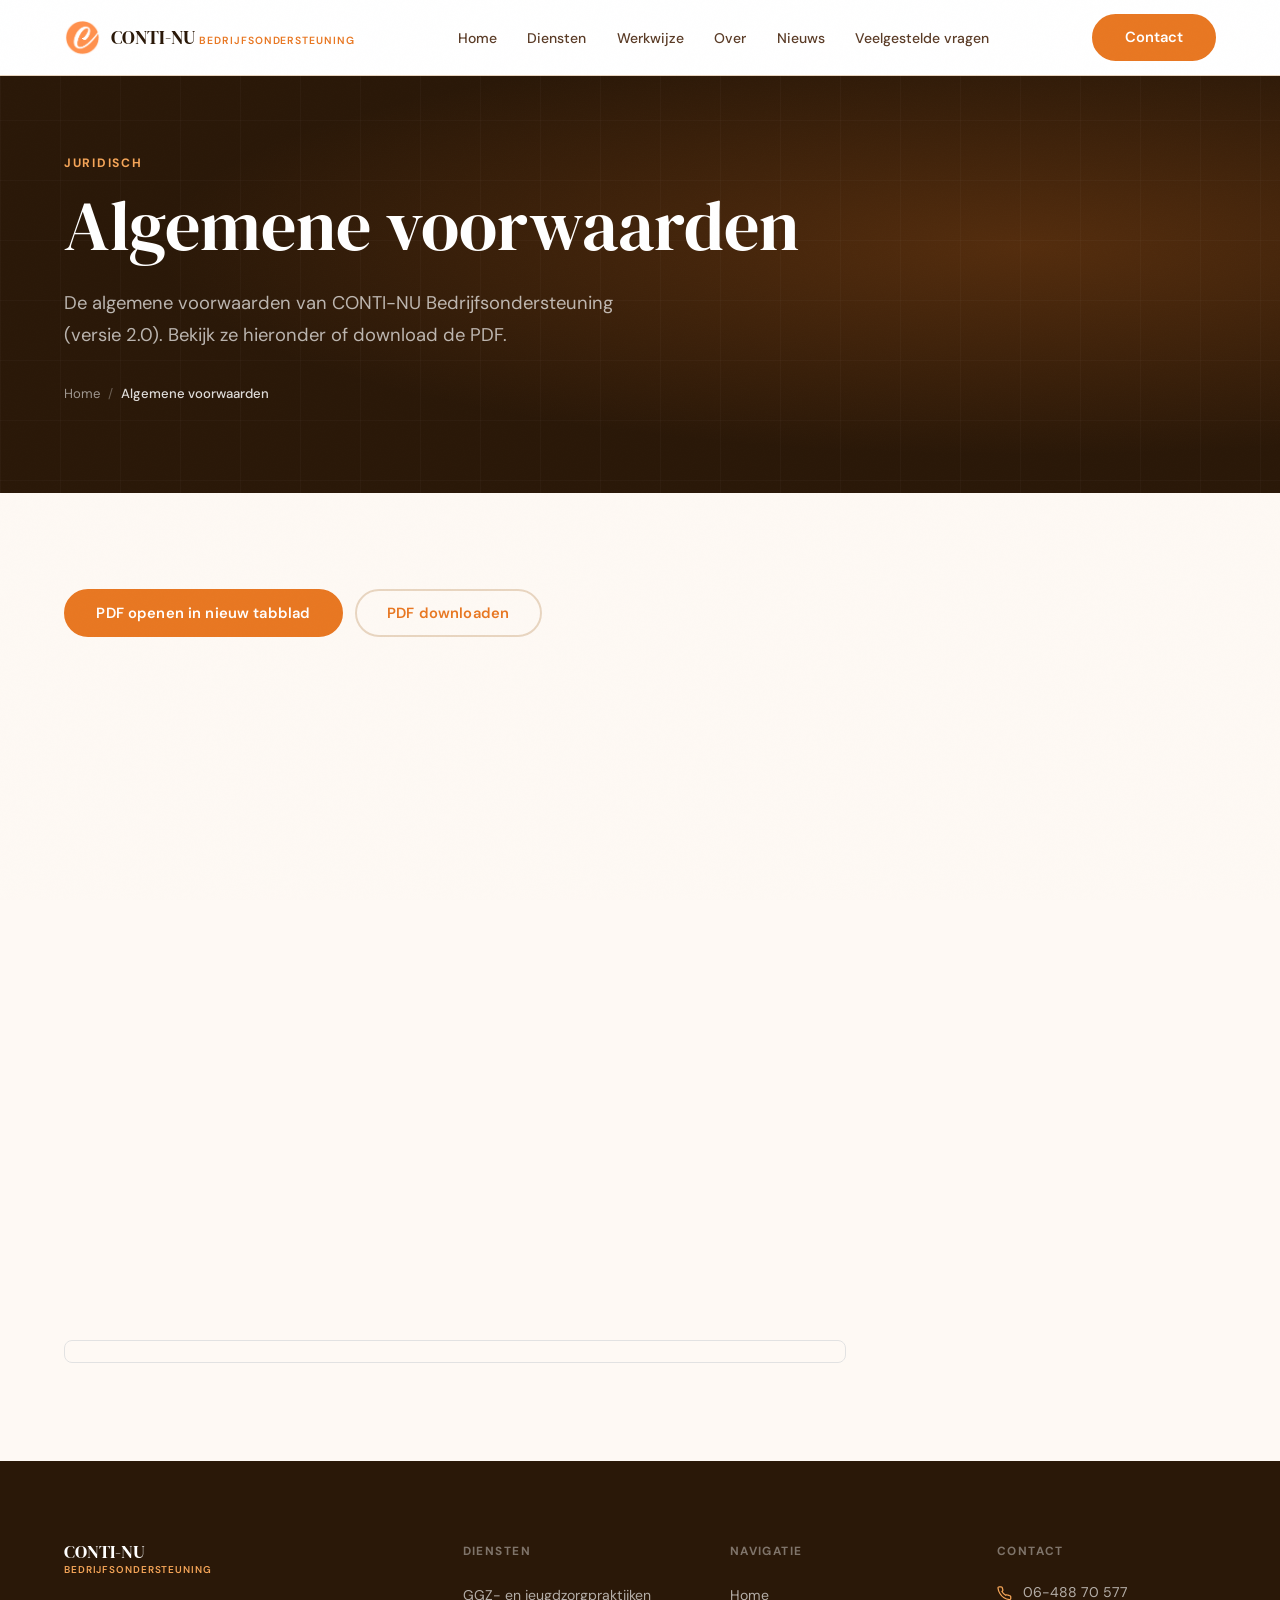
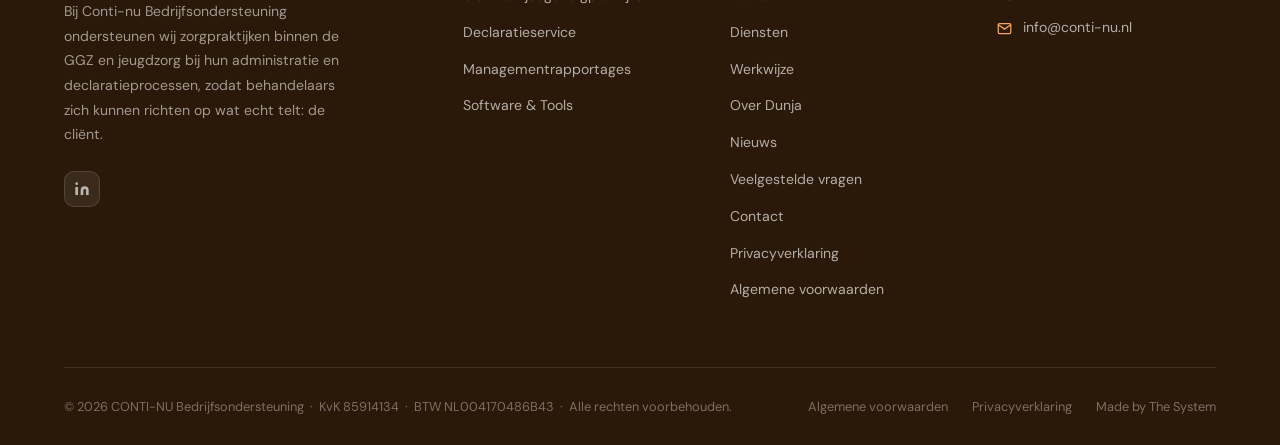
==== commit 270f2611: "Jeugdzorg-verbreding: FAQ + Diensten bijgewerkt, GGZ-verwijzingen site-breed verbreed Op verzoek van" ====
--- a/algemene-voorwaarden.html
+++ b/algemene-voorwaarden.html
@@ -101,7 +101,7 @@
             <div class="footer-logo-sub">Bedrijfsondersteuning</div>
           </div>
         </div>
-        <p>Bij Conti-nu Bedrijfsondersteuning ondersteunen wij zorgpraktijken bij hun administratie en declaratieprocessen, zodat behandelaars zich kunnen richten op wat echt telt: de cliënt.</p>
+        <p>Bij Conti-nu Bedrijfsondersteuning ondersteunen wij zorgpraktijken binnen de GGZ en jeugdzorg bij hun administratie en declaratieprocessen, zodat behandelaars zich kunnen richten op wat echt telt: de cliënt.</p>
         <div class="footer-social">
           <a href="https://www.linkedin.com/company/conti-nu/" class="footer-social-link" target="_blank" rel="noopener noreferrer" aria-label="LinkedIn van Dunja Tagliola">
             <svg viewBox="0 0 24 24" fill="currentColor" aria-hidden="true"><path d="M16 8a6 6 0 0 1 6 6v7h-4v-7a2 2 0 0 0-2-2 2 2 0 0 0-2 2v7h-4v-7a6 6 0 0 1 6-6zM2 9h4v12H2z"/><circle cx="4" cy="4" r="2"/></svg>
@@ -112,7 +112,7 @@
       <div>
         <div class="footer-col-title">Diensten</div>
         <ul class="footer-links" role="list">
-          <li><a href="diensten.html#ggz"          class="footer-link">GGZ-praktijken</a></li>
+          <li><a href="diensten.html#ggz"          class="footer-link">GGZ- en jeugdzorgpraktijken</a></li>
           <li><a href="diensten.html#declaratie"    class="footer-link">Declaratieservice</a></li>
           <li><a href="diensten.html#rapportages"   class="footer-link">Managementrapportages</a></li>
           <li><a href="diensten.html#software"      class="footer-link">Software &amp; Tools</a></li>
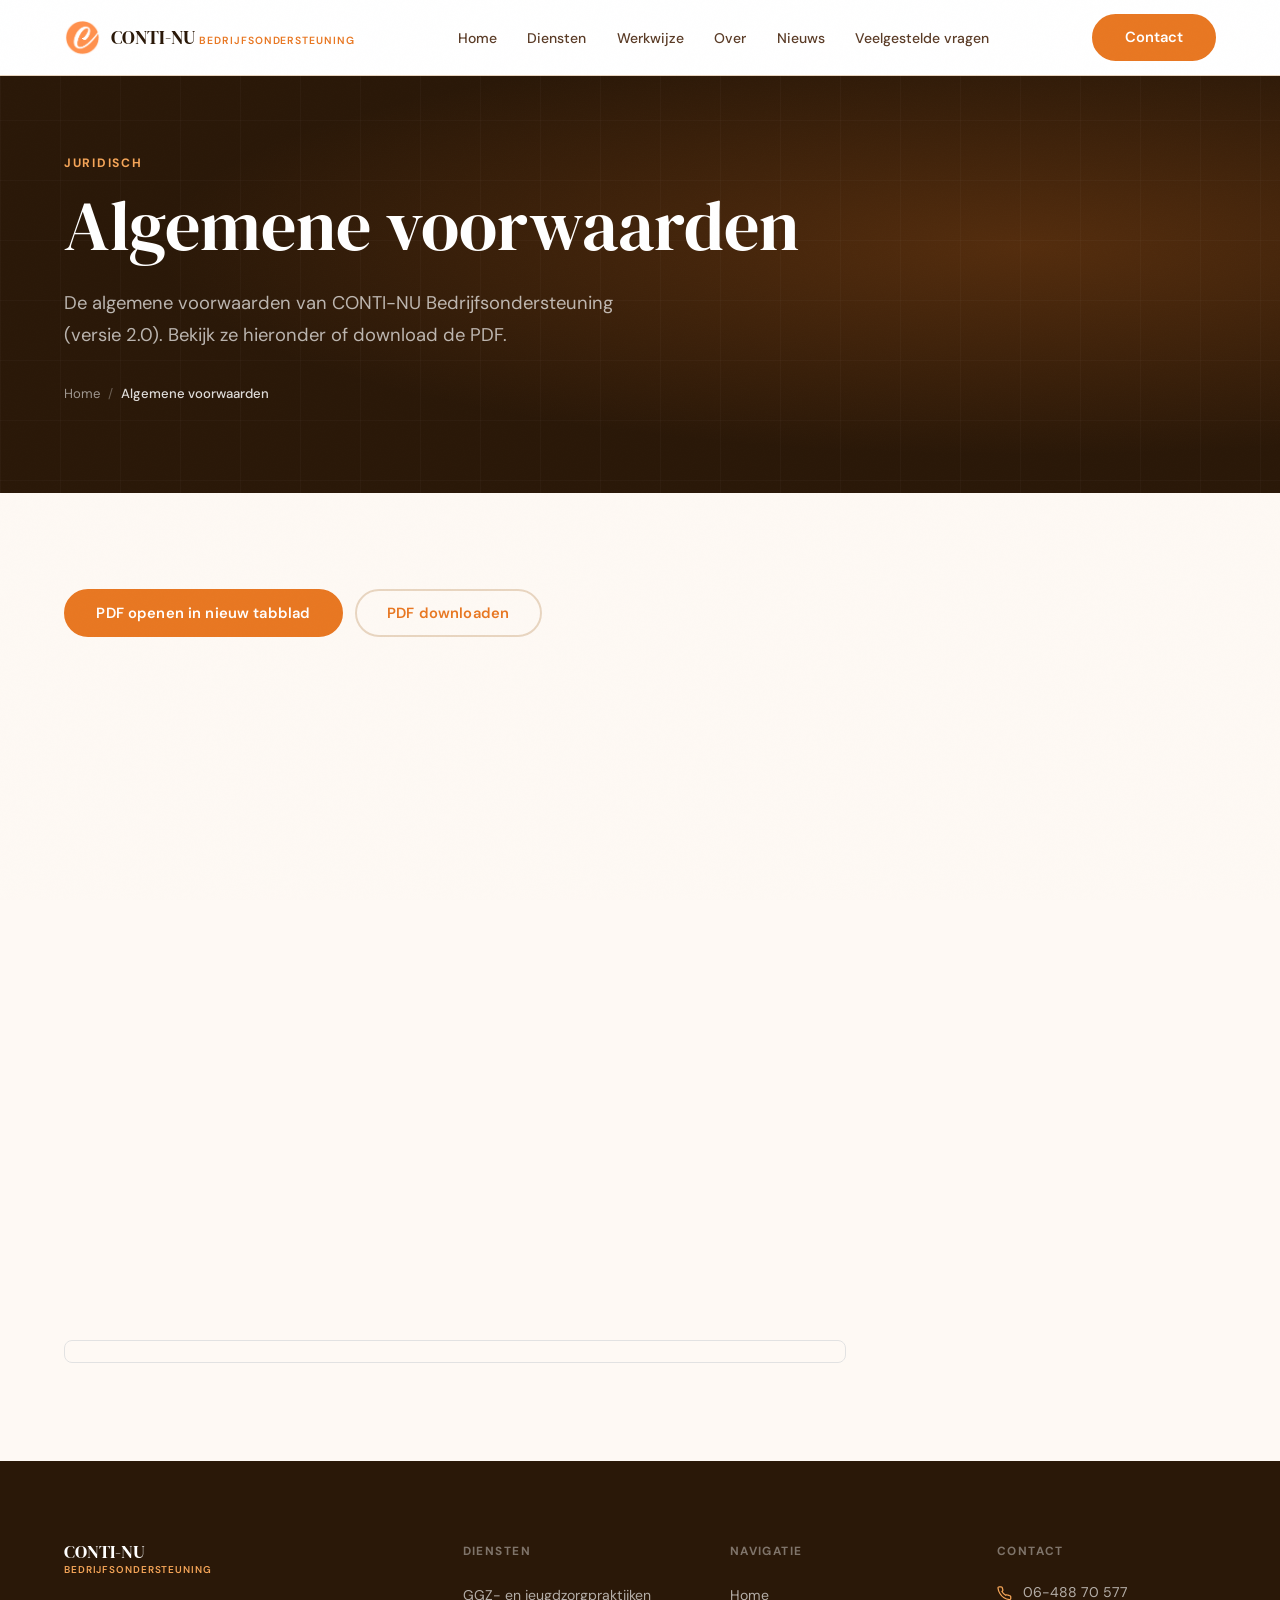
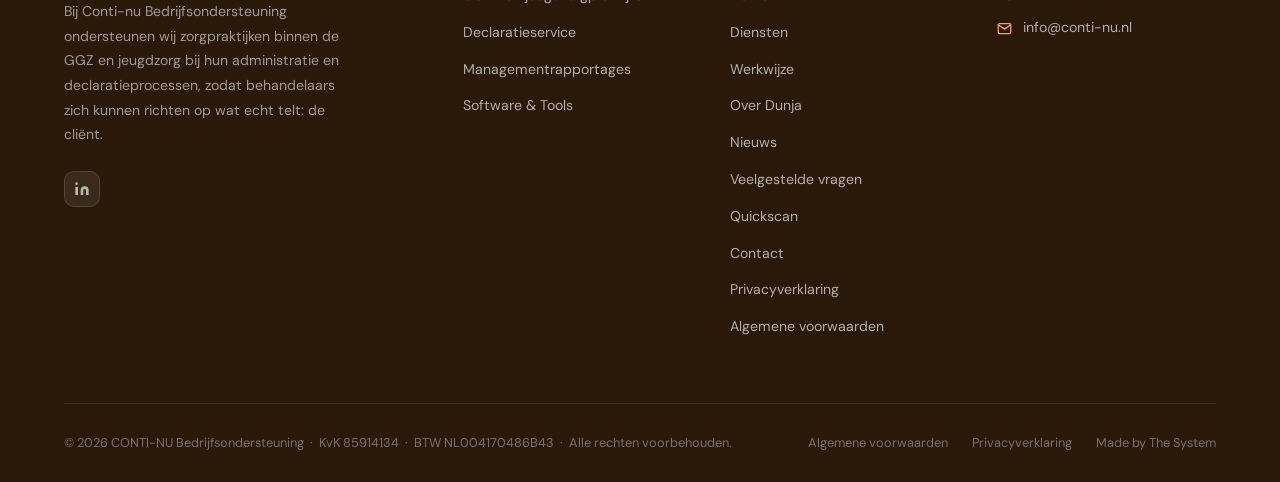
==== commit 03d47e76: "Quickscan zorgadministratie: interactieve zelftest als /quickscan Tool aangeleverd door Dunja (mail " ====
--- a/algemene-voorwaarden.html
+++ b/algemene-voorwaarden.html
@@ -128,6 +128,7 @@
           <li><a href="/over"      class="footer-link">Over Dunja</a></li>
           <li><a href="/nieuws"    class="footer-link">Nieuws</a></li>
           <li><a href="/veelgestelde-vragen" class="footer-link">Veelgestelde vragen</a></li>
+          <li><a href="/quickscan" class="footer-link">Quickscan</a></li>
           <li><a href="/contact"   class="footer-link">Contact</a></li>
           <li><a href="/privacyverklaring" class="footer-link">Privacyverklaring</a></li>
           <li><a href="/algemene-voorwaarden" class="footer-link">Algemene voorwaarden</a></li>
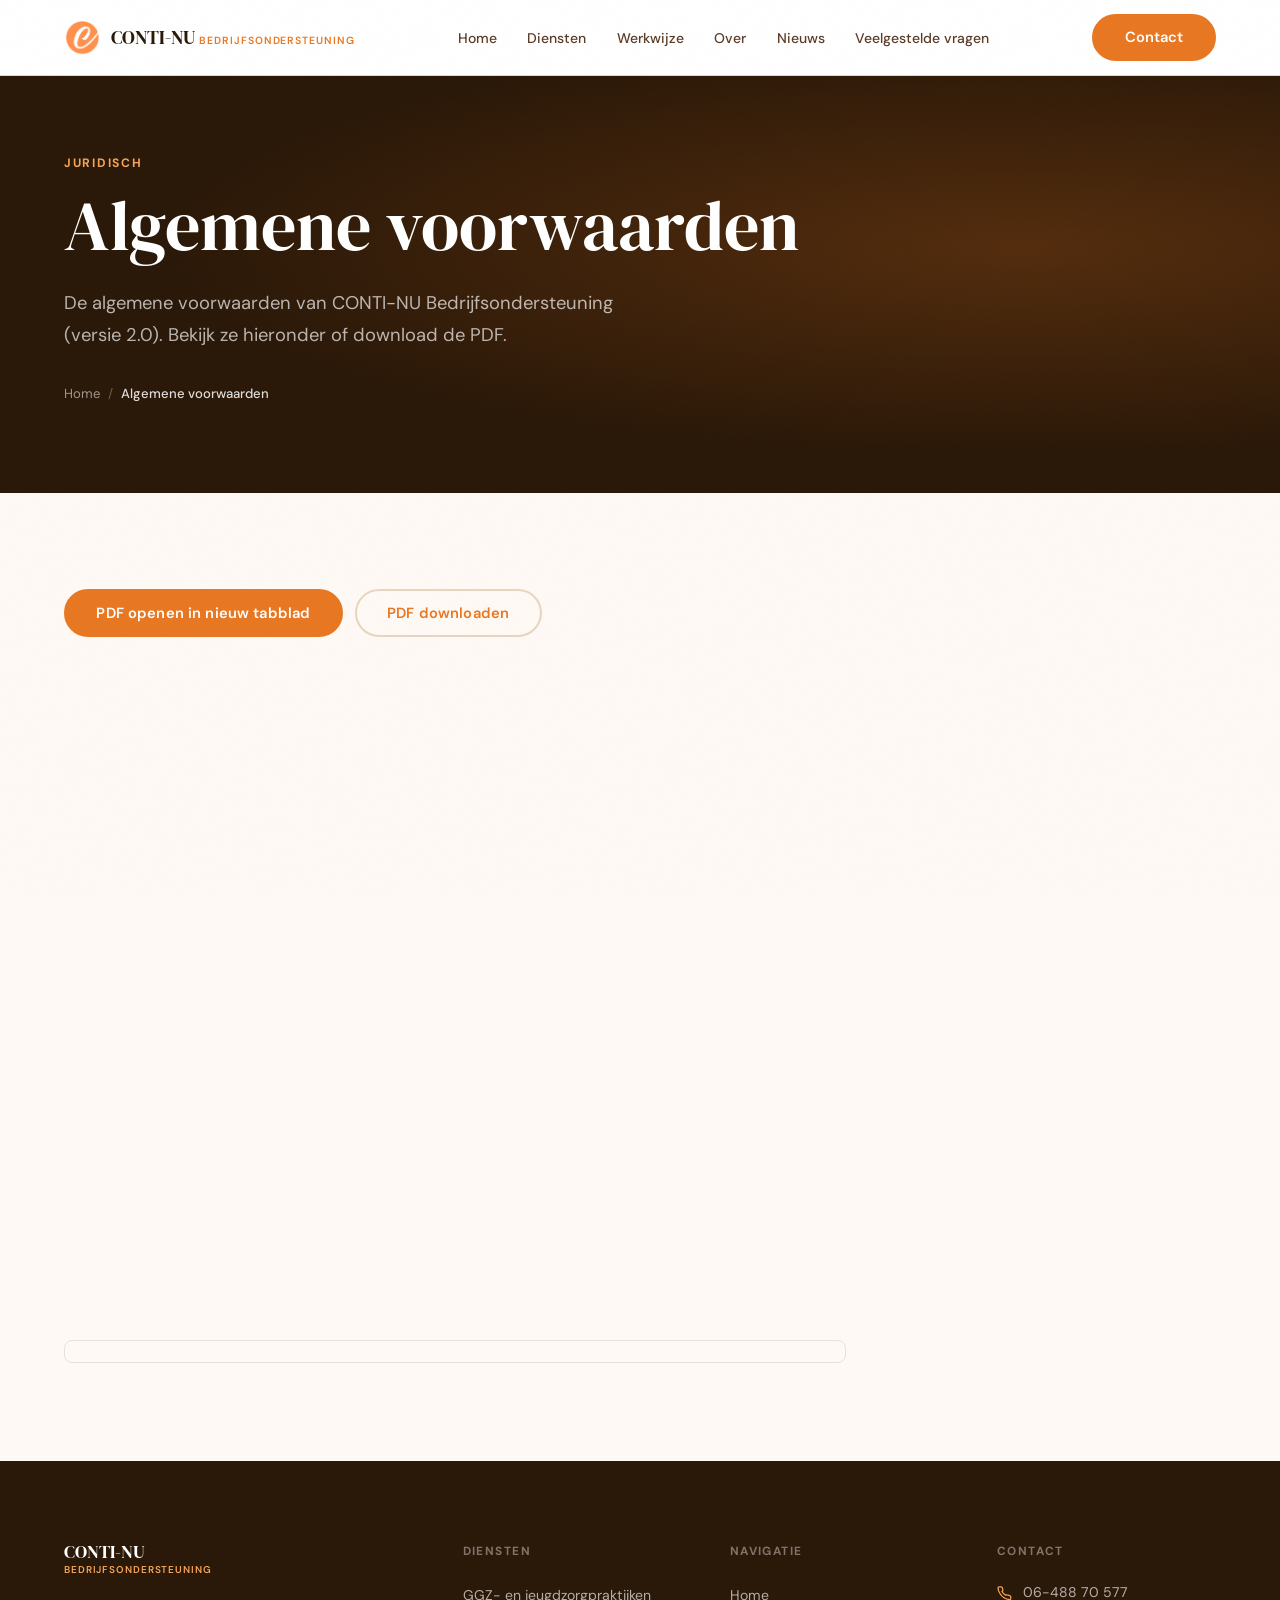
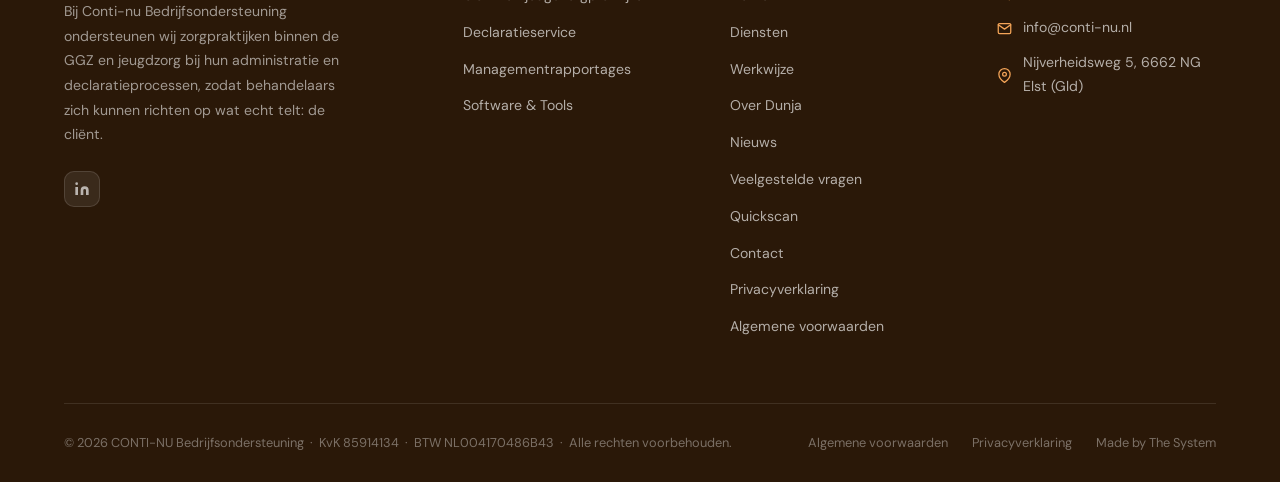
==== commit e14a28f4: "feat(contact): bezoekadres Nijverheidsweg 5 Elst (Gld) toevoegen; oud Nijmeegs adres in privacyverkl" ====
--- a/algemene-voorwaarden.html
+++ b/algemene-voorwaarden.html
@@ -1,6 +1,23 @@
 <!DOCTYPE html>
 <html lang="nl">
 <head>
+  <!-- Google tag (gtag.js) -->
+  <script async src="https://www.googletagmanager.com/gtag/js?id=G-SYHV2LSK1V"></script>
+  <script>
+    window.dataLayer = window.dataLayer || [];
+    function gtag(){dataLayer.push(arguments);}
+    gtag('js', new Date());
+
+    gtag('config', 'G-SYHV2LSK1V');
+  </script>
+  <!-- Microsoft Clarity -->
+  <script type="text/javascript">
+    (function(c,l,a,r,i,t,y){
+        c[a]=c[a]||function(){(c[a].q=c[a].q||[]).push(arguments)};
+        t=l.createElement(r);t.async=1;t.src="https://www.clarity.ms/tag/"+i;
+        y=l.getElementsByTagName(r)[0];y.parentNode.insertBefore(t,y);
+    })(window, document, "clarity", "script", "xyp3sotoki");
+  </script>
   <meta charset="UTF-8">
   <meta name="viewport" content="width=device-width, initial-scale=1.0">
   <title>Algemene voorwaarden | CONTI-NU Bedrijfsondersteuning</title>
@@ -144,6 +161,10 @@
         <div class="footer-contact-row">
           <svg viewBox="0 0 24 24" fill="none" stroke="currentColor" stroke-width="2" stroke-linecap="round" stroke-linejoin="round" aria-hidden="true"><path d="M4 4h16c1.1 0 2 .9 2 2v12c0 1.1-.9 2-2 2H4c-1.1 0-2-.9-2-2V6c0-1.1.9-2 2-2z"/><polyline points="22,6 12,13 2,6"/></svg>
           <a href="mailto:info@conti-nu.nl">info@conti-nu.nl</a>
+        </div>
+        <div class="footer-contact-row">
+          <svg viewBox="0 0 24 24" fill="none" stroke="currentColor" stroke-width="2" stroke-linecap="round" stroke-linejoin="round" aria-hidden="true"><path d="M21 10c0 7-9 13-9 13s-9-6-9-13a9 9 0 0 1 18 0z"/><circle cx="12" cy="10" r="3"/></svg>
+          <a href="https://maps.google.com/?q=Nijverheidsweg+5,+6662+NG+Elst" target="_blank" rel="noopener noreferrer">Nijverheidsweg 5, 6662&nbsp;NG&nbsp; Elst (Gld)</a>
         </div>
       </div>
 
--- a/css/style.css
+++ b/css/style.css
@@ -245,13 +245,6 @@
   position: absolute; inset: 0;
   background: radial-gradient(ellipse at 80% 50%, rgba(232,119,34,.22) 0%, transparent 60%);
 }
-.page-hero::after {
-  content: '';
-  position: absolute; inset: 0;
-  background-image: linear-gradient(rgba(255,255,255,.025) 1px, transparent 1px),
-                    linear-gradient(90deg, rgba(255,255,255,.025) 1px, transparent 1px);
-  background-size: 60px 60px;
-}
 .page-hero-inner {
   position: relative; z-index: 1;
   max-width: var(--max-w); margin: 0 auto; padding: 0 1.5rem;
@@ -301,13 +294,6 @@
   background:
     radial-gradient(ellipse at 72% 38%, rgba(232,119,34,.22) 0%, transparent 52%),
     radial-gradient(ellipse at 18% 78%, rgba(232,119,34,.08) 0%, transparent 48%);
-}
-.hero-grid-lines {
-  position: absolute; inset: 0;
-  background-image:
-    linear-gradient(rgba(255,255,255,.028) 1px, transparent 1px),
-    linear-gradient(90deg, rgba(255,255,255,.028) 1px, transparent 1px);
-  background-size: 72px 72px;
 }
 .hero-inner {
   position: relative; z-index: 1;
@@ -477,12 +463,6 @@
 .cta-section::before {
   content: ''; position: absolute; inset: 0;
   background: radial-gradient(ellipse at 25% 50%, rgba(232,119,34,.24) 0%, transparent 58%);
-}
-.cta-section::after {
-  content: ''; position: absolute; inset: 0;
-  background-image: linear-gradient(rgba(255,255,255,.022) 1px, transparent 1px),
-                    linear-gradient(90deg, rgba(255,255,255,.022) 1px, transparent 1px);
-  background-size: 60px 60px;
 }
 .cta-inner {
   position: relative; z-index: 1;
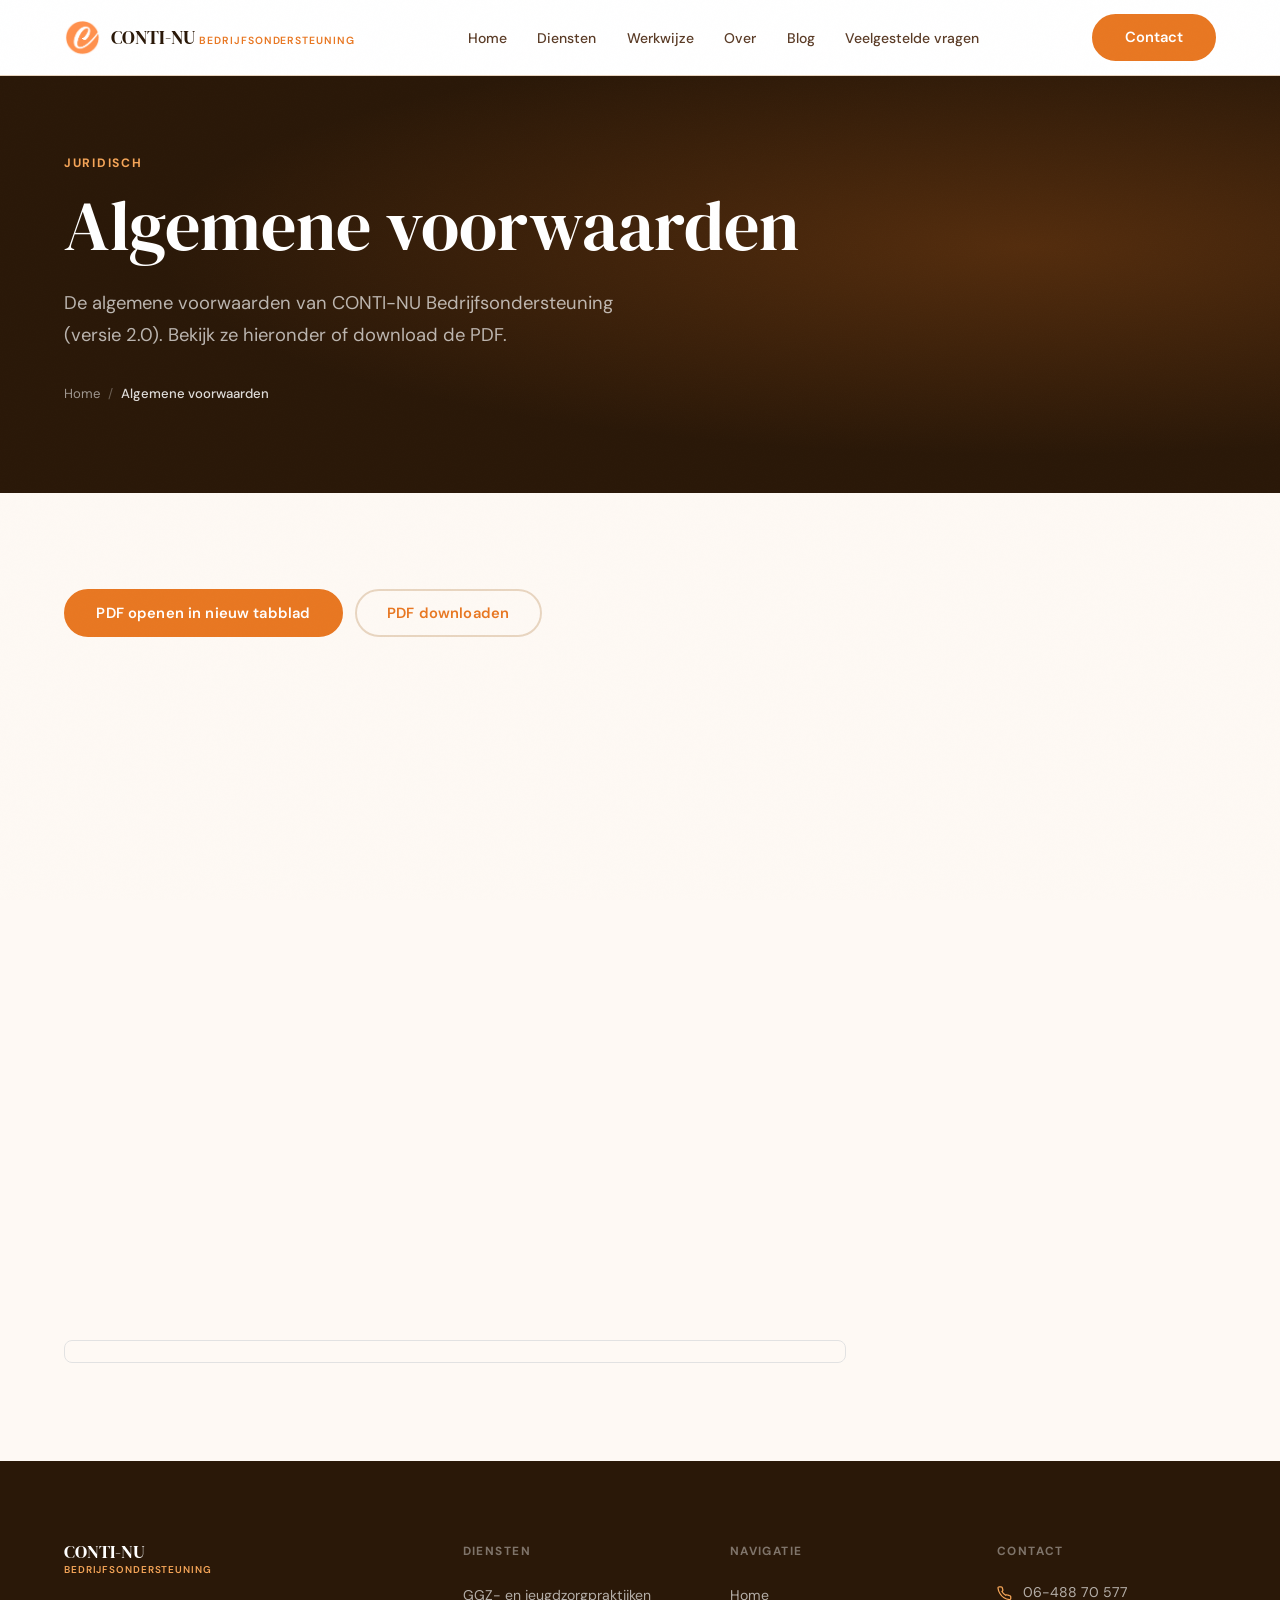
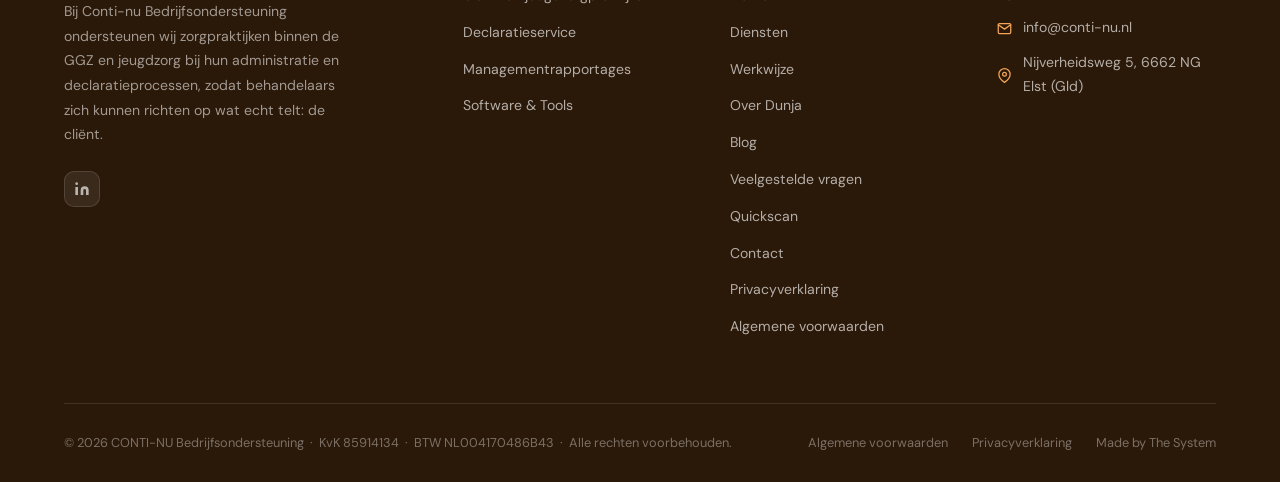
==== commit 847d4e68: "feat(blog): Blog-menu met generator — artikelen uit blog/_bron/*.md, overzicht, RSS, artikelen.json " ====
--- a/algemene-voorwaarden.html
+++ b/algemene-voorwaarden.html
@@ -44,7 +44,7 @@
       <li><a href="/diensten"   class="nav-link">Diensten</a></li>
       <li><a href="/werkwijze"  class="nav-link">Werkwijze</a></li>
       <li><a href="/over"       class="nav-link">Over</a></li>
-      <li><a href="/nieuws"     class="nav-link">Nieuws</a></li>
+      <li><a href="/blog"     class="nav-link">Blog</a></li>
       <li><a href="/veelgestelde-vragen" class="nav-link">Veelgestelde vragen</a></li>
     </ul>
     <a href="/contact" class="btn btn-primary nav-cta">Contact</a>
@@ -59,7 +59,7 @@
   <a href="/diensten"  class="nav-link">Diensten</a>
   <a href="/werkwijze" class="nav-link">Werkwijze</a>
   <a href="/over"      class="nav-link">Over</a>
-  <a href="/nieuws"    class="nav-link">Nieuws</a>
+  <a href="/blog"    class="nav-link">Blog</a>
   <a href="/veelgestelde-vragen" class="nav-link">Veelgestelde vragen</a>
   <a href="/contact"   class="btn btn-primary">Contact opnemen</a>
 </nav>
@@ -143,7 +143,7 @@
           <li><a href="/diensten"  class="footer-link">Diensten</a></li>
           <li><a href="/werkwijze" class="footer-link">Werkwijze</a></li>
           <li><a href="/over"      class="footer-link">Over Dunja</a></li>
-          <li><a href="/nieuws"    class="footer-link">Nieuws</a></li>
+          <li><a href="/blog"      class="footer-link">Blog</a></li>
           <li><a href="/veelgestelde-vragen" class="footer-link">Veelgestelde vragen</a></li>
           <li><a href="/quickscan" class="footer-link">Quickscan</a></li>
           <li><a href="/contact"   class="footer-link">Contact</a></li>
--- a/css/style.css
+++ b/css/style.css
@@ -913,3 +913,57 @@
   100% { transform: scale(1); }
 }
 .stat-number.counted { animation: statPop .4s ease; }
+
+/* ── Blog ─────────────────────────────────────── */
+.news-card-img { display: block; }
+.news-card h3 a { color: inherit; text-decoration: none; }
+.news-card-placeholder {
+  width: 100%; height: 100%; display: flex; align-items: center; justify-content: center;
+  font-family: var(--font-d); font-size: 4rem; color: var(--orange); background: var(--orange-pale);
+}
+.blog-volg {
+  margin-top: 4rem; padding: 3rem 2rem; text-align: center;
+  background: var(--cream-mid); border-radius: var(--r-xl); border: 1px solid var(--border);
+}
+.blog-volg p { font-size: .95rem; }
+.blog-volg a { color: var(--orange); font-weight: 600; }
+.post-meta { color: rgba(255,255,255,.68); font-size: .9rem; margin-top: 1.25rem; display: flex; gap: .6rem; flex-wrap: wrap; }
+.post-container { max-width: 820px; }
+.post-figure { margin: -9rem 0 3rem; border-radius: var(--r-xl); overflow: hidden; box-shadow: var(--sh-md); background: var(--cream-dark); }
+.post-figure img { width: 100%; height: auto; display: block; aspect-ratio: 16/9; object-fit: cover; }
+.post-body { font-size: 1.08rem; }
+.post-body p, .post-body ul, .post-body ol { margin-bottom: 1.4rem; color: var(--text-muted); }
+.post-body h2 { font-size: clamp(1.6rem, 2.6vw, 2.2rem); margin: 2.75rem 0 1rem; }
+.post-body h3 { font-size: clamp(1.25rem, 2vw, 1.5rem); margin: 2rem 0 .75rem; }
+.post-body ul { list-style: disc; padding-left: 1.5rem; }
+.post-body ol { list-style: decimal; padding-left: 1.5rem; }
+.post-body li { margin-bottom: .5rem; }
+.post-body li::marker { color: var(--orange); }
+.post-body a { color: var(--orange); font-weight: 600; text-decoration: underline; text-underline-offset: 3px; }
+.post-body blockquote {
+  margin: 2rem 0; padding: 1.5rem 2rem; border-left: 4px solid var(--orange);
+  background: var(--orange-pale); border-radius: 0 var(--r) var(--r) 0; font-family: var(--font-d); font-size: 1.3rem; color: var(--brown);
+}
+.post-body blockquote p { margin: 0; color: inherit; }
+.post-body img { max-width: 100%; height: auto; border-radius: var(--r-lg); margin: .5rem 0 1.5rem; box-shadow: var(--sh); }
+.post-body figure { margin: 2rem 0; }
+.post-body figcaption { font-size: .85rem; color: var(--text-muted); margin-top: .5rem; }
+.post-body table { width: 100%; border-collapse: collapse; margin-bottom: 1.5rem; font-size: .95rem; }
+.post-body th, .post-body td { text-align: left; padding: .7rem .9rem; border-bottom: 1px solid var(--border); }
+.post-body th { color: var(--brown); font-weight: 600; background: var(--cream-mid); }
+.post-share {
+  margin-top: 3.5rem; padding-top: 2rem; border-top: 1px solid var(--border);
+  display: flex; align-items: center; gap: 1rem; flex-wrap: wrap;
+}
+.post-share > span { font-weight: 600; color: var(--brown); }
+.post-share .btn svg { width: 1.1em; height: 1.1em; }
+.post-terug { margin-left: auto; color: var(--text-muted); font-weight: 600; }
+.post-terug:hover { color: var(--orange); }
+@media (max-width: 720px) {
+  .post-figure { margin-top: -5rem; }
+  .post-terug { margin-left: 0; }
+}
+.visually-hidden { position:absolute; width:1px; height:1px; padding:0; margin:-1px; overflow:hidden; clip:rect(0,0,0,0); white-space:nowrap; border:0; }
+.news-card-img--logo { background: var(--white); padding: 2rem; display: flex; align-items: center; justify-content: center; }
+.news-card-img--logo img { object-fit: contain; max-height: 120px; width: auto; }
+.news-card:hover .news-card-img--logo img { transform: none; }
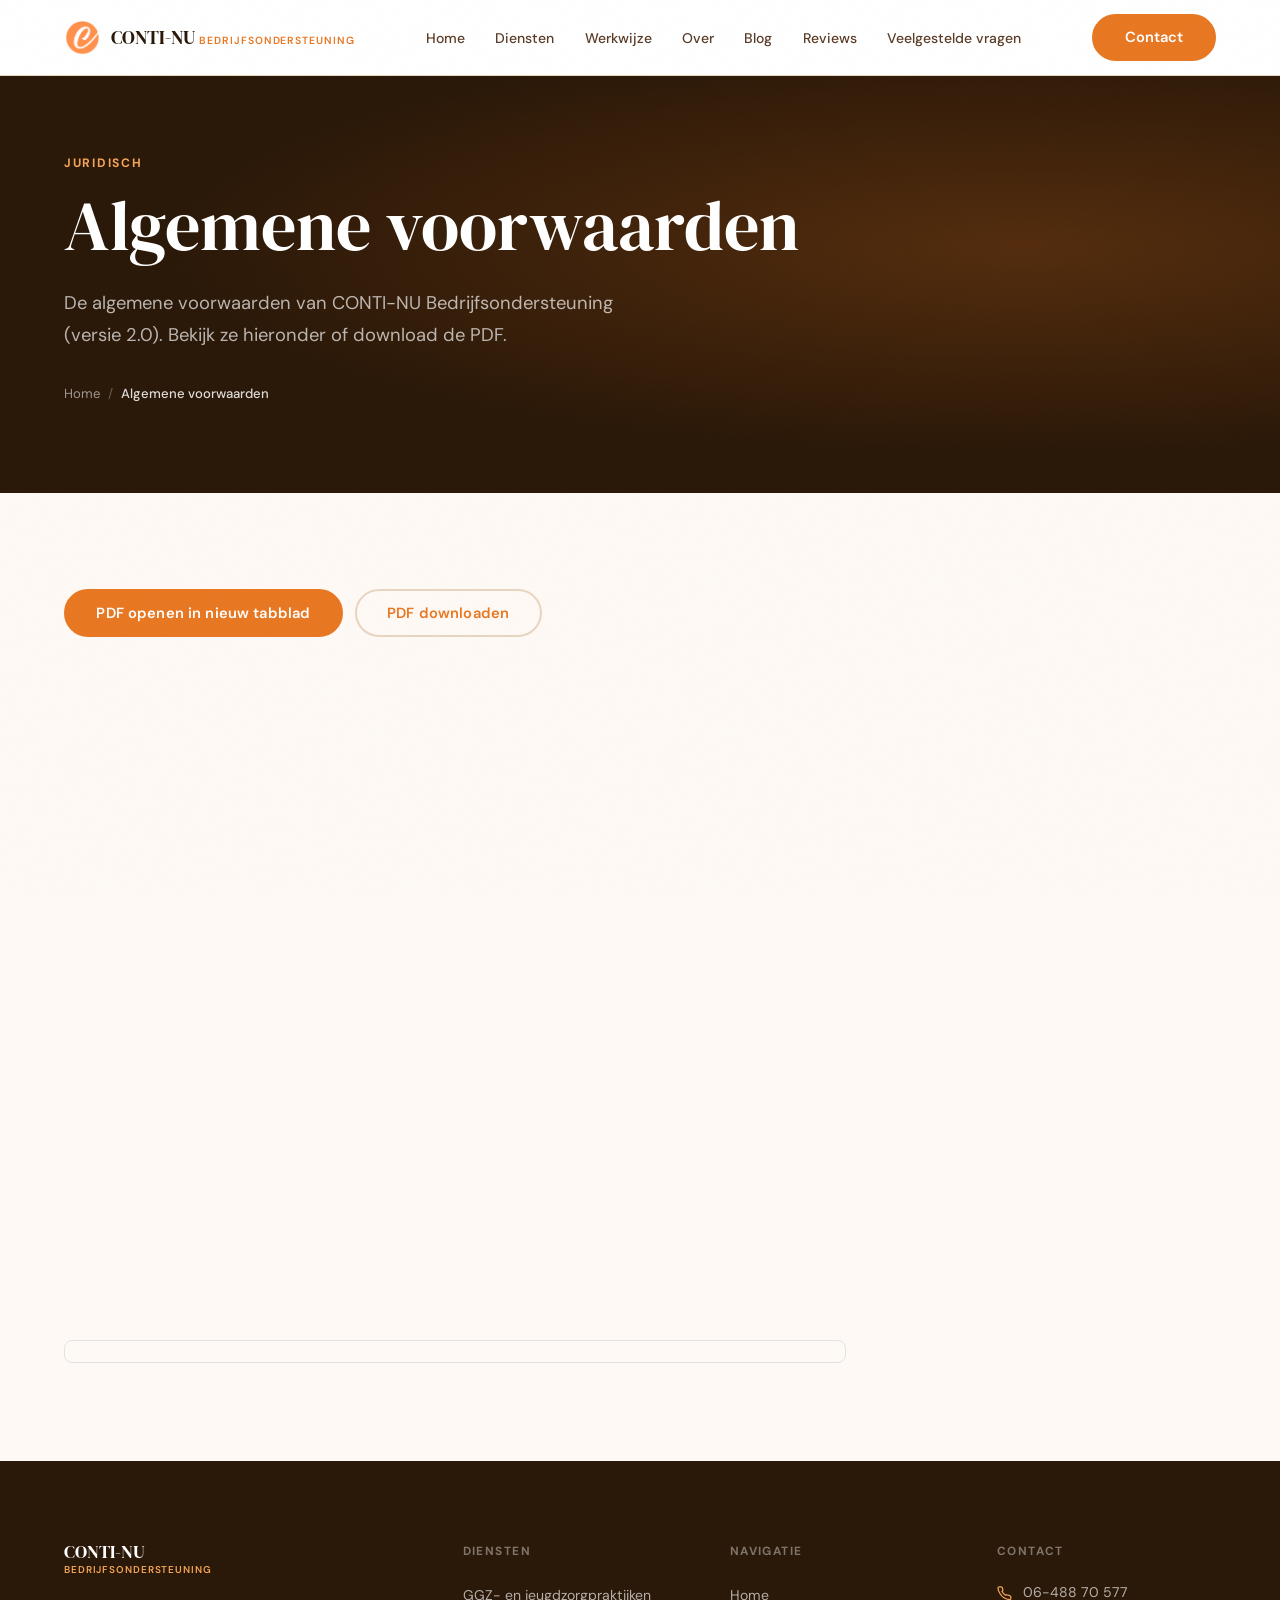
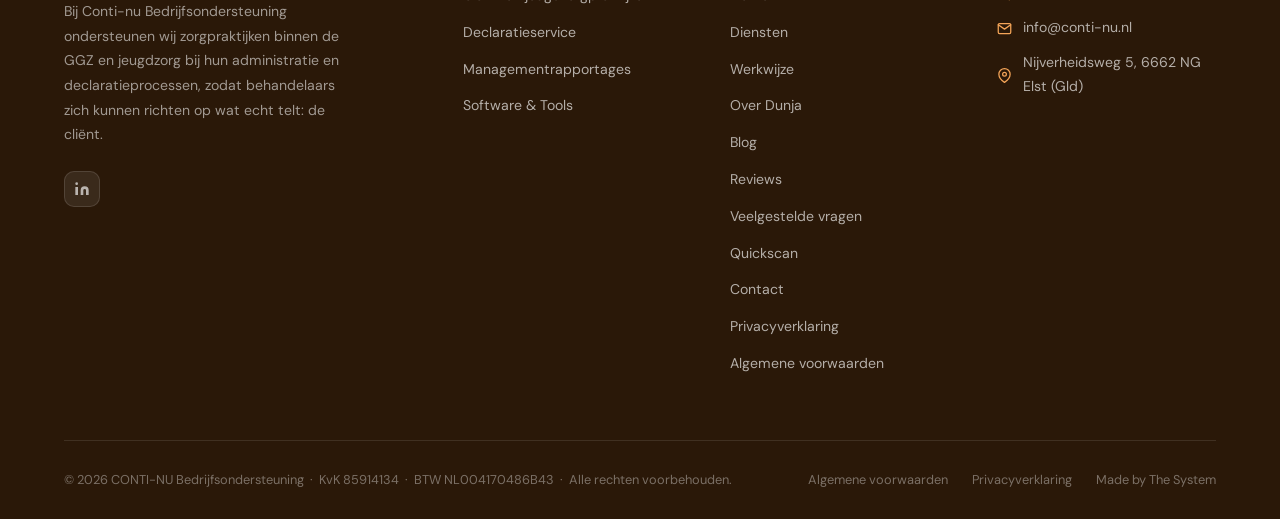
==== commit fc6b75a2: "feat(reviews): Reviews-pagina fase 1 — bestaande reviews tonen Fase 1 van de reviews-module (Elio, 9" ====
--- a/algemene-voorwaarden.html
+++ b/algemene-voorwaarden.html
@@ -45,6 +45,7 @@
       <li><a href="/werkwijze"  class="nav-link">Werkwijze</a></li>
       <li><a href="/over"       class="nav-link">Over</a></li>
       <li><a href="/blog"     class="nav-link">Blog</a></li>
+      <li><a href="/reviews" class="nav-link">Reviews</a></li>
       <li><a href="/veelgestelde-vragen" class="nav-link">Veelgestelde vragen</a></li>
     </ul>
     <a href="/contact" class="btn btn-primary nav-cta">Contact</a>
@@ -60,6 +61,7 @@
   <a href="/werkwijze" class="nav-link">Werkwijze</a>
   <a href="/over"      class="nav-link">Over</a>
   <a href="/blog"    class="nav-link">Blog</a>
+  <a href="/reviews" class="nav-link">Reviews</a>
   <a href="/veelgestelde-vragen" class="nav-link">Veelgestelde vragen</a>
   <a href="/contact"   class="btn btn-primary">Contact opnemen</a>
 </nav>
@@ -144,6 +146,7 @@
           <li><a href="/werkwijze" class="footer-link">Werkwijze</a></li>
           <li><a href="/over"      class="footer-link">Over Dunja</a></li>
           <li><a href="/blog"      class="footer-link">Blog</a></li>
+          <li><a href="/reviews" class="footer-link">Reviews</a></li>
           <li><a href="/veelgestelde-vragen" class="footer-link">Veelgestelde vragen</a></li>
           <li><a href="/quickscan" class="footer-link">Quickscan</a></li>
           <li><a href="/contact"   class="footer-link">Contact</a></li>
